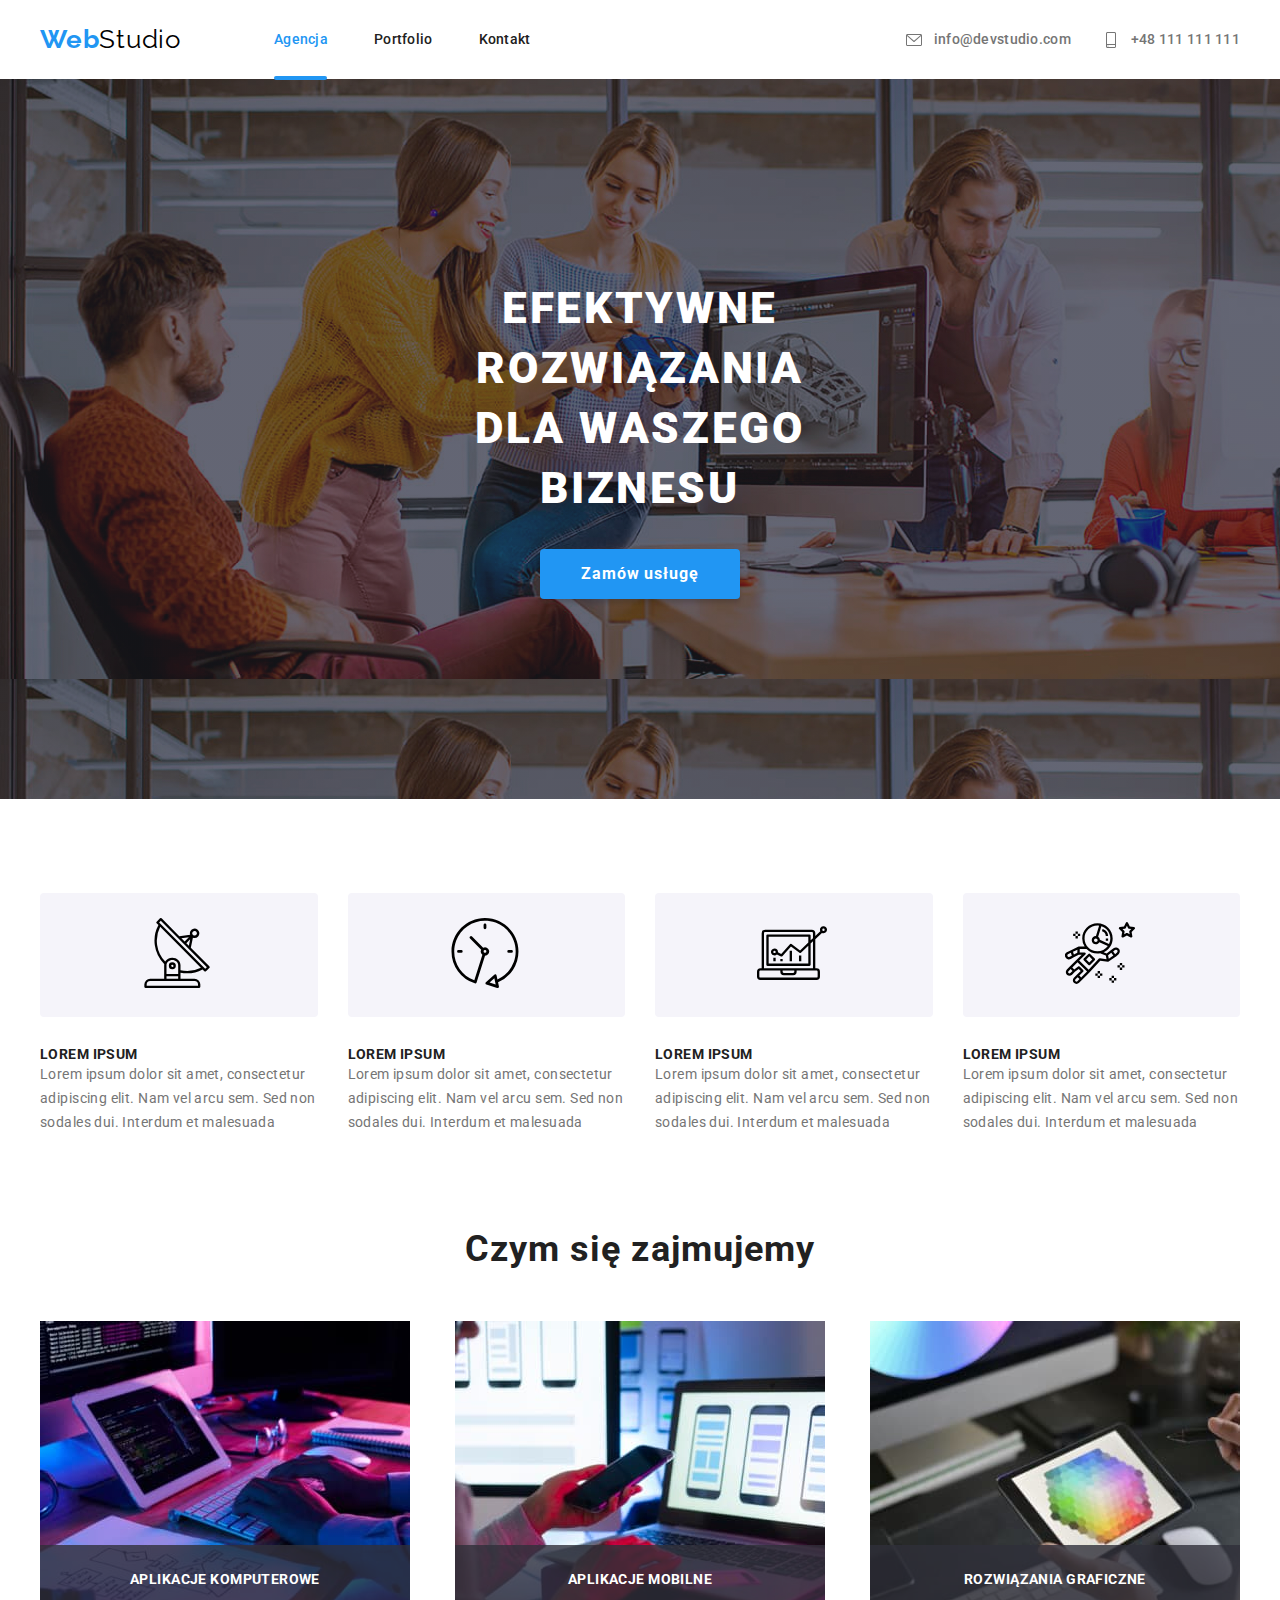
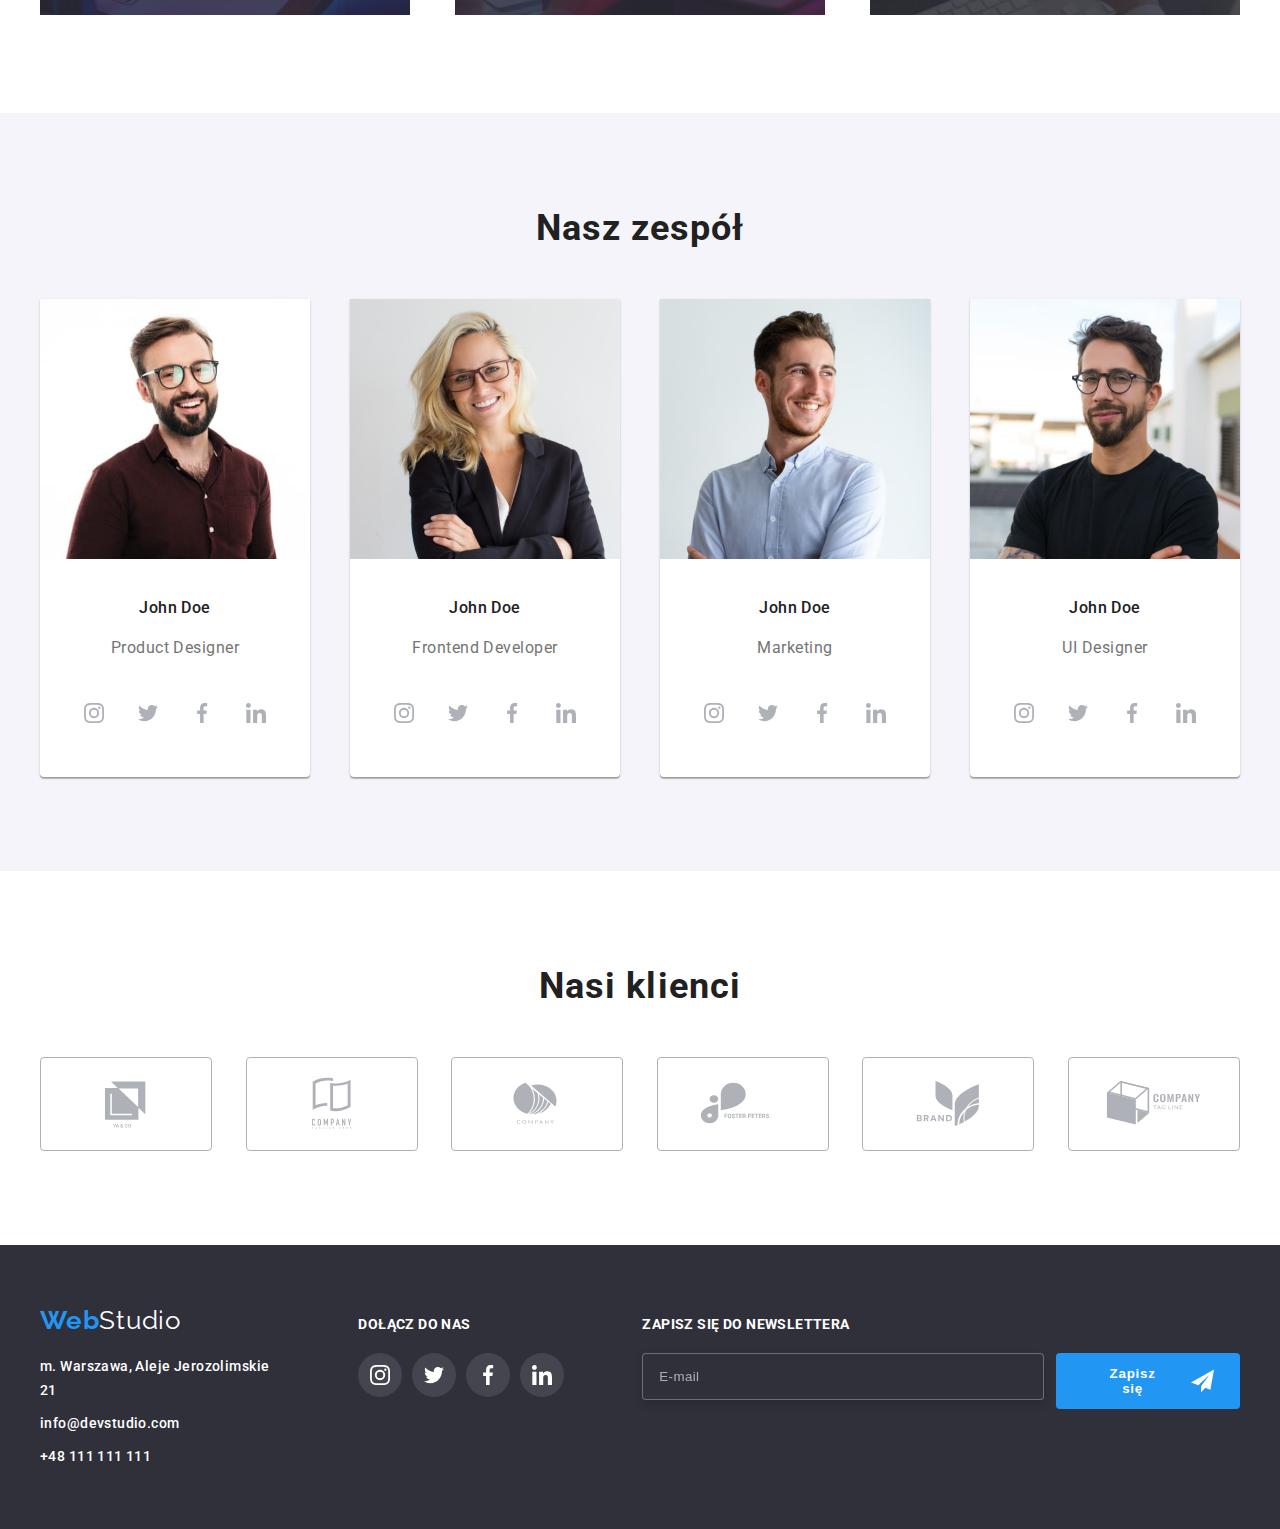
==== index.html @ 6b9e2b9f "first commit" ====
<!DOCTYPE html>
<html lang="pl">
  <head>
    <title>Studio</title>
    <link
      rel="stylesheet"
      href="https://cdnjs.cloudflare.com/ajax/libs/modern-normalize/1.1.0/modern-normalize.min.css"
      integrity="sha512-wpPYUAdjBVSE4KJnH1VR1HeZfpl1ub8YT/NKx4PuQ5NmX2tKuGu6U/JRp5y+Y8XG2tV+wKQpNHVUX03MfMFn9Q=="
      crossorigin="anonymous"
      referrerpolicy="no-referrer"
    />
    <link rel="stylesheet" href="css/styles.css" />
    <link rel="preconnect" href="https://fonts.googleapis.com" />
    <link rel="preconnect" href="https://fonts.gstatic.com" crossorigin />
    <link
      href="https://fonts.googleapis.com/css2?family=Raleway:wght@700&family=Roboto:wght@400;500;700;900&display=swap"
      rel="stylesheet"
    />
  </head>
  <body>
    <header class="container">
      <div class="main-header-wrapper">
        <div class="logo-nav-wrapper">
          <div class="logo logo__wrapper">
            <a href="" target="_blank"
              ><span class="logo__blue-part">Web</span
              ><span class="logo__black-part">Studio</span></a
            >
          </div>

          <nav>
            <ul class="nav">
              <li>
                <a class="nav__format nav__format-agency-active" href=""
                  >Agencja</a
                >
              </li>
              <li>
                <a class="nav__format" href="portfolio.html">Portfolio</a>
              </li>
              <li><a class="nav__format" href="">Kontakt</a></li>
            </ul>
          </nav>
        </div>

        <adress class="adress adress__wrapper">
          <a class="adress__format" href="mailto:info@devstudio.com">
            <svg width="20px" height="16px" class="icon-envelope">
              <use href="images/icons.svg#icon-envelope"></use>
            </svg>
            info@devstudio.com
          </a>

          <a class="adress__format" href="tel:+48111111111">
            <svg width="20px" height="16px" class="icon-smartphone">
              <use href="images/icons.svg#icon-smartphone"></use>
            </svg>
            +48 111 111 111
          </a>
        </adress>
      </div>
    </header>
    <main>
      <section class="main-container">
        <div class="main-header">
          <h1 class="main-header__text">
            efektywne rozwiązania dla waszego biznesu
          </h1>

          <button
            type="button"
            class="button button__order-text"
            data-modal-open
          >
            Zamów usługę
          </button>
        </div>
      </section>

      <section class="container">
        <ul class="lorem-ipsum-container">
          <li>
            <div class="lorem-ipsum__box--item">
              <svg width="70" height="70">
                <use href="./images/icons.svg#icon-antenna-1"></use>
              </svg>
            </div>
            <h2 class="lorem-ipsum lorem-ipsum__header">lorem ipsum</h2>
            <p class="lorem-ipsum lorem-ipsum__text">
              Lorem ipsum dolor sit amet, consectetur adipiscing elit. Nam vel
              arcu sem. Sed non sodales dui. Interdum et malesuada
            </p>
          </li>
          <li>
            <div class="lorem-ipsum__box--item">
              <svg width="70" height="70">
                <use href="./images/icons.svg#icon-clock-1"></use>
              </svg>
            </div>
            <h2 class="lorem-ipsum lorem-ipsum__header">lorem ipsum</h2>
            <p class="lorem-ipsum lorem-ipsum__text">
              Lorem ipsum dolor sit amet, consectetur adipiscing elit. Nam vel
              arcu sem. Sed non sodales dui. Interdum et malesuada
            </p>
          </li>
          <li>
            <div class="lorem-ipsum__box--item">
              <svg width="70" height="70">
                <use href="./images/icons.svg#icon-diagram-1"></use>
              </svg>
            </div>
            <h2 class="lorem-ipsum lorem-ipsum__header">lorem ipsum</h2>
            <p class="lorem-ipsum lorem-ipsum__text">
              Lorem ipsum dolor sit amet, consectetur adipiscing elit. Nam vel
              arcu sem. Sed non sodales dui. Interdum et malesuada
            </p>
          </li>
          <li>
            <div class="lorem-ipsum__box--item">
              <svg width="70" height="70">
                <use href="./images/icons.svg#icon-astronaut-1"></use>
              </svg>
            </div>
            <h2 class="lorem-ipsum lorem-ipsum__header">lorem ipsum</h2>
            <p class="lorem-ipsum lorem-ipsum__text">
              Lorem ipsum dolor sit amet, consectetur adipiscing elit. Nam vel
              arcu sem. Sed non sodales dui. Interdum et malesuada
            </p>
          </li>
        </ul>
      </section>
      <section class="container">
        <h2 class="main-business">Czym się zajmujemy</h2>

        <ul class="main-business-container">
          <li class="main-business-container__img">
            <img
              alt="programer working in the office"
              width="370"
              height="294"
              src="images/img-our-service-1.jpg"
            />
            <div class="main-business-container__text">
              aplikacje komputerowe
            </div>
          </li>
          <li class="main-business-container__img">
            <img
              alt="designers are developing application on smartphones"
              width="370"
              height="294"
              src="images/img-our-service-2.jpg"
            />
            <div class="main-business-container__text">aplikacje mobilne</div>
          </li>
          <li class="main-business-container__img">
            <img
              alt="creative artist web working with colour selections on tablet"
              width="370"
              height="294"
              src="images/img-our-service-3.jpg"
            />
            <div class="main-business-container__text">
              rozwiązania graficzne
            </div>
          </li>
        </ul>
      </section>
      <section class="our-team-container">
        <div class="container">
          <h2 class="our-team">Nasz zespół</h2>

          <ul class="our-team__wrapper">
            <li class="our-team__box">
              <img
                alt="our staff John number 1"
                width="270"
                height="260"
                src="images/img-our-team-1.jpg"
              />
              <div>
                <h3 class="our-team__individual">John Doe</h3>
                <p class="our-team__job-title">Product Designer</p>
                <div class="ourteam-icons-list">
                  <a href="" class="ourteam-icons-item">
                    <svg width="20" height="20">
                      <use href="./images/icons.svg#icon-instagram-2"></use>
                    </svg>
                  </a>
                  <a href="" class="ourteam-icons-item">
                    <svg width="20" height="20">
                      <use href="./images/icons.svg#icon-twitter-1"></use>
                    </svg>
                  </a>
                  <a href="" class="ourteam-icons-item">
                    <svg width="20" height="20">
                      <use href="./images/icons.svg#icon-facebook-1"></use>
                    </svg>
                  </a>
                  <a href="" class="ourteam-icons-item">
                    <svg width="20" height="20">
                      <use href="./images/icons.svg#icon-linkedin-1"></use>
                    </svg>
                  </a>
                </div>
              </div>
            </li>
            <li class="our-team__box">
              <img
                alt="our staff John number 2"
                width="270"
                height="260"
                src="images/img-our-team-2.jpg"
              />
              <div>
                <h3 class="our-team__individual">John Doe</h3>
                <p class="our-team__job-title">Frontend Developer</p>
                <div class="ourteam-icons-list">
                  <a href="" class="ourteam-icons-item">
                    <svg width="20" height="20">
                      <use href="./images/icons.svg#icon-instagram-2"></use>
                    </svg>
                  </a>
                  <a href="" class="ourteam-icons-item">
                    <svg width="20" height="20">
                      <use href="./images/icons.svg#icon-twitter-1"></use>
                    </svg>
                  </a>
                  <a href="" class="ourteam-icons-item">
                    <svg width="20" height="20">
                      <use href="./images/icons.svg#icon-facebook-1"></use>
                    </svg>
                  </a>
                  <a href="" class="ourteam-icons-item">
                    <svg width="20" height="20">
                      <use href="./images/icons.svg#icon-linkedin-1"></use>
                    </svg>
                  </a>
                </div>
              </div>
            </li>
            <li class="our-team__box">
              <img
                alt="our staff John number 3"
                width="270"
                height="260"
                src="images/img-our-team-3.jpg"
              />
              <div>
                <h3 class="our-team__individual">John Doe</h3>
                <p class="our-team__job-title">Marketing</p>
                <div class="ourteam-icons-list">
                  <a href="" class="ourteam-icons-item">
                    <svg width="20" height="20">
                      <use href="./images/icons.svg#icon-instagram-2"></use>
                    </svg>
                  </a>
                  <a href="" class="ourteam-icons-item">
                    <svg width="20" height="20">
                      <use href="./images/icons.svg#icon-twitter-1"></use>
                    </svg>
                  </a>
                  <a href="" class="ourteam-icons-item">
                    <svg width="20" height="20">
                      <use href="./images/icons.svg#icon-facebook-1"></use>
                    </svg>
                  </a>
                  <a href="" class="ourteam-icons-item">
                    <svg width="20" height="20">
                      <use href="./images/icons.svg#icon-linkedin-1"></use>
                    </svg>
                  </a>
                </div>
              </div>
            </li>
            <li class="our-team__box">
              <img
                alt="our staff John number 4"
                width="270"
                height="260"
                src="images/img-our-team-4.jpg"
              />
              <div>
                <h3 class="our-team__individual">John Doe</h3>
                <p class="our-team__job-title">UI Designer</p>
                <div class="ourteam-icons-list">
                  <a href="" class="ourteam-icons-item">
                    <svg width="20" height="20">
                      <use href="./images/icons.svg#icon-instagram-2"></use>
                    </svg>
                  </a>
                  <a href="" class="ourteam-icons-item">
                    <svg width="20" height="20">
                      <use href="./images/icons.svg#icon-twitter-1"></use>
                    </svg>
                  </a>
                  <a href="" class="ourteam-icons-item">
                    <svg width="20" height="20">
                      <use href="./images/icons.svg#icon-facebook-1"></use>
                    </svg>
                  </a>
                  <a href="" class="ourteam-icons-item">
                    <svg width="20" height="20">
                      <use href="./images/icons.svg#icon-linkedin-1"></use>
                    </svg>
                  </a>
                </div>
              </div>
            </li>
          </ul>
        </div>
      </section>
      <section class="our-clients-container">
        <div class="container">
          <h2 class="our-clients">Nasi klienci</h2>
          <ul class="our-clients-list">
            <li>
              <a class="our-clients-list-item" href="">
                <svg width="106" height="60">
                  <use href="./images/clients-icons.svg#icon-Logo-6"></use>
                </svg>
              </a>
            </li>

            <li>
              <a class="our-clients-list-item" href="">
                <svg width="106" height="60">
                  <use href="./images/clients-icons.svg#icon-Logo-7"></use>
                </svg>
              </a>
            </li>

            <li>
              <a class="our-clients-list-item" href="">
                <svg width="106" height="60">
                  <use href="./images/clients-icons.svg#icon-Logo-8"></use>
                </svg>
              </a>
            </li>

            <li>
              <a class="our-clients-list-item" href="">
                <svg width="106" height="60">
                  <use href="./images/clients-icons.svg#icon-Logo-9"></use>
                </svg>
              </a>
            </li>

            <li>
              <a class="our-clients-list-item" href="">
                <svg width="106" height="60">
                  <use href="./images/clients-icons.svg#icon-Logo-10"></use>
                </svg>
              </a>
            </li>

            <li>
              <a class="our-clients-list-item" href="">
                <svg width="106" height="60">
                  <use href="./images/clients-icons.svg#icon-Logo-11"></use>
                </svg>
              </a>
            </li>
          </ul>
        </div>
      </section>
    </main>
    <footer class="footer_wrapper">
      <div class="container footer_wrapper-icons">
        <div>
          <div class="logo logo__container">
            <a href="" target="_blank"
              ><span class="logo__blue-part">Web</span
              ><span class="logo__white-part">Studio</span></a
            >
          </div>
          <adress class="adress">
            <div class="adress__format-footer">
              <p>m. Warszawa, Aleje Jerozolimskie 21</p>
            </div>

            <div class="email-wrapper">
              <a class="adress__format-footer" href="mailto:info@devstudio.com"
                >info@devstudio.com</a
              >
            </div>
            <div>
              <a class="adress__format-footer" href="tel:+48111111111"
                >+48 111 111 111</a
              >
            </div>
          </adress>
        </div>
        <div>
          <p class="footer_icons-header">dołącz do nas</p>
          <div class="footer_icons-list">
            <a href="" class="footer-icons-item">
              <svg width="20" height="20">
                <use href="./images/icons.svg#icon-instagram-2"></use>
              </svg>
            </a>
            <a href="" class="footer-icons-item">
              <svg width="20" height="20">
                <use href="./images/icons.svg#icon-twitter-1"></use>
              </svg>
            </a>
            <a href="" class="footer-icons-item">
              <svg width="20" height="20">
                <use href="./images/icons.svg#icon-facebook-1"></use>
              </svg>
            </a>
            <a href="" class="footer-icons-item">
              <svg width="20" height="20">
                <use href="./images/icons.svg#icon-linkedin-1"></use>
              </svg>
            </a>
          </div>
        </div>
        <div>
          <p class="newsletter-header">zapisz się do newslettera</p>
          <div class="newsletter-form">
            <form name="signup_form" autocomplete="on">
              <fieldset>
                <label>
                  <input
                    type="email"
                    name="email"
                    placeholder="E-mail"
                    required
                  />
                </label>
                <div>
                  <button type="submit" class="button-newsletter-wrapper">
                    <div class="button-newsletter">
                      <p class="button-newsletter-text">Zapisz się</p>
                      <svg width="24" height="24">
                        <use href="./images/icon-send.svg#icon-icon-send"></use>
                      </svg>
                    </div>
                  </button>
                </div>
              </fieldset>
            </form>
          </div>
        </div>
      </div>
    </footer>

    <div class="backdrop is-hidden" data-modal>
      <div class="modal">
        <button type="button" class="close-btn" data-modal-close>
          <svg width="30" height="30">
            <use href="./images/close-icon.svg#icon-close"></use>
          </svg>
        </button>

        <div class="modal-wrapper">
          <p class="modal-form-header">
            Zostaw swoje dane w formularzu poniżej
          </p>
          <form>
            <label for="user-name">
              <p>Imię</p>
            </label>
            <div class="modal-form-box">
              <input
                type="text"
                name="name"
                id="user-name"
                minlength="2"
                required
              />
              <svg width="18" height="18" class="modal-form-icons">
                <use
                  href="./images/form-icons.svg#icon-person-black-18dp-1"
                ></use>
              </svg>
            </div>

            <label for="phone"> <p>Telefon</p> </label>
            <div class="modal-form-box">
              <input
                type="tel"
                name="phone"
                minlength="7"
                required
                id="phone"
              />
              <svg width="18" height="18" class="modal-form-icons">
                <use
                  href="./images/form-icons.svg#icon-phone-black-18dp-1"
                ></use>
              </svg>
            </div>

            <label for="email"> <p>E-mail</p> </label>
            <div class="modal-form-box">
              <input
                type="email"
                name="email"
                minlength="3"
                required
                id="email"
              />
              <svg width="18" height="18" class="modal-form-icons">
                <use
                  href="./images/form-icons.svg#icon-email-black-18dp-1"
                ></use>
              </svg>
            </div>

            <label class="modal-form-box">
              <p>Komentarz</p>
              <textarea
                name="komentarz"
                rows="7"
                placeholder="Wprowadź tekst"
                required
              ></textarea>
            </label>

            <label class="modal-form-terms-wrapper">
              <input
                type="checkbox"
                name="conditions"
                value="conditions"
                id="conditions"
                required
              />
              <svg width="11" height="8">
                <use href="./images/icon-check.svg#icon-Vector"></use>
              </svg>
              <p class="modal-form-terms">
                Oświadczam iż akceptuję
                <a href="" class="modal-form-terms-links">Regulamin</a> i
                <a href="" class="modal-form-terms-links"
                  >Politykę Prywatności.</a
                >
              </p>
            </label>

            <div>
              <button type="submit" class="modal-form-button">Wyślij</button>
            </div>
          </form>
        </div>
      </div>
    </div>
    <script src="./js/modal.js"></script>
  </body>
</html>
---- css/styles.css ----
* {
  text-decoration: none;
  list-style: none;
  margin: 0;
  padding: 0;
}

body {
  font-family: "Roboto", sans-serif;
  color: var(--standard-black);
  text-decoration: none;
}

:root {
  --standard-blue: #2196f3;
  --standard-white: #ffffff;
  --standard-black: #212121;
  --dark-black: #000000;
  --light-grey: #757575;
  --background-button-color: #f5f4fa;
  --background-black-color: #2f303a;
}

.container {
  width: 1200px;
  margin: 0 auto;
}

/* LOGO START */

.logo {
  font-family: "Raleway";
  font-size: 26px;
  line-height: 1.17;
  letter-spacing: 0.03em;
}

.logo__blue-part {
  font-weight: 700;
  color: var(--standard-blue);
}

.logo__black-part {
  color: var(--dark-black);
}

.logo__white-part {
  color: var(--standard-white);
}

.logo-nav-wrapper {
  display: flex;
  flex-direction: row;
  justify-content: flex-start;
  align-items: center;
}

.logo__wrapper {
  padding: 24px 0 25px;
  margin-right: 93px;
}

/* LOGO END */

/* NAV START */

.nav {
  font-size: 14px;
  font-weight: 500;
  line-height: 1.14;
  letter-spacing: 0.02em;
  display: flex;
  gap: 46px;
  align-items: center;
}

.nav__format {
  color: var(--standard-black);
  cursor: pointer;
  transition-property: color;
  transition-duration: 250ms;
  transition-timing-function: cubic-bezier(0.4, 0, 0.2, 1);
}

.nav__format-agency-active,
.nav__format-portfolio-active {
  color: var(--standard-blue);
  position: relative;
}

.nav__format-agency-active::after {
  display: block;
  content: "";
  width: 53px;
  height: 4px;
  background: var(--standard-blue);
  border-radius: 2px;
  position: absolute;
  top: 45px;
}

.nav__format-portfolio-active::after {
  display: block;
  content: "";
  width: 58px;
  height: 4px;
  background: var(--standard-blue);
  border-radius: 2px;
  position: absolute;
  top: 45px;
}

.adress {
  font-size: 14px;
  font-weight: 500;
  line-height: 1.14;
  letter-spacing: 0.02em;
}

.adress__wrapper {
  display: flex;
  align-items: center;
  gap: 10px;
}

.adress__format {
  color: var(--light-grey);
  display: flex;
  transition-property: color, fill;
  transition-duration: 250ms;
  transition-timing-function: cubic-bezier(0.4, 0, 0.2, 1);
}

.nav__format:hover,
.nav__format:focus,
.adress__format-footer:hover,
.adress__format-footer:focus {
  color: var(--standard-blue);
}

.adress__format:hover,
.adress__format:focus {
  fill: var(--standard-blue);
  cursor: pointer;
  color: var(--standard-blue);
}

.main-header-wrapper {
  display: flex;
  flex-direction: row;
  justify-content: space-between;
}

.site-nav {
  margin-bottom: 94px;
}

.site-nav::after {
  border-bottom: 1px solid #ececec;
  content: "";
  display: block;
}

.icon-smartphone {
  fill: currentColor;
  margin-right: 10px;
  margin-left: 20px;
}

.icon-envelope {
  fill: currentColor;
  margin-right: 10px;
}

/* NAV END */

/* MAIN HEADER START*/

.main-header {
  background-image: linear-gradient(
      rgba(47, 48, 58, 0.4),
      rgba(47, 48, 58, 0.4)
    ),
    url(../images/img-background.jpg);
  text-align: center;
  max-width: 1600px;
  margin: 0 auto;
}

.main-header__text {
  color: var(--standard-white);
  text-transform: uppercase;
  font-size: 44px;
  font-weight: 900;
  line-height: 1.36;
  letter-spacing: 0.06em;
  padding-top: 200px;
  padding-left: 452px;
  padding-right: 452px;
  padding-bottom: 30px;
}

.button {
  height: 50px;
  width: 200px;
  border-radius: 4px;
  background: var(--standard-blue);
  box-shadow: 0px 4px 4px rgba(0, 0, 0, 0.15);
  border: none;
  cursor: pointer;
  margin-bottom: 200px;
}

.button__order-text {
  font-family: "Roboto", sans-serif;
  font-size: 16px;
  font-weight: 700;
  line-height: 1.875;
  letter-spacing: 0.06em;
  text-align: center;
  color: var(--standard-white);
  box-shadow: 0px 4px 4px rgba(0, 0, 0, 0.15);
  border: none;
  cursor: pointer;
}

.main-container {
  padding-bottom: 94px;
}

/* MAIN HEADER END*/

/* LOREM IPSUM START*/

.lorem-ipsum {
  font-size: 14px;
  letter-spacing: 0.03em;
}

.lorem-ipsum__header {
  font-weight: 700;
  line-height: 1.14;
  text-transform: uppercase;
}

.lorem-ipsum__text {
  font-weight: 400;
  line-height: 1.71;
  color: var(--light-grey);
}

.lorem-ipsum-container {
  display: flex;
  justify-content: space-between;
  gap: 30px;
  padding-bottom: 94px;
}

.lorem-ipsum__box--item {
  background: var(--background-button-color);
  border-radius: 4px;
  padding: 25px 102.34px;
  margin-bottom: 30px;
}

/* LOREM IPSUM END*/

/* MAIN BUSINESS START*/

.main-business {
  font-size: 36px;
  font-weight: 700;
  line-height: 1.17;
  letter-spacing: 0.03em;
  text-align: center;
  padding-bottom: 50px;
}

.main-business-container {
  display: flex;
  justify-content: space-between;
  gap: 30px;
  padding-bottom: 94px;
}

.main-business-container__img {
  position: relative;
}

.main-business-container__text {
  background: rgba(47, 48, 58, 0.8);
  font-family: "Roboto";
  font-style: normal;
  font-weight: 700;
  font-size: 14px;
  line-height: 1.14;
  letter-spacing: 0.03em;
  text-transform: uppercase;
  color: var(--standard-white);
  padding: 27px 0;
  width: 100%;
  text-align: center;
  position: absolute;
  z-index: 2;
  top: 224px;
}

/* MAIN BUSINESS END*/

/* OUR TEAM START*/

.our-team {
  font-size: 36px;
  font-weight: 700;
  line-height: 1.17;
  letter-spacing: 0.03em;
  text-align: center;
  padding-bottom: 50px;
}

.our-team-container {
  background-color: var(--background-button-color);
  padding-top: 94px;
  padding-bottom: 94px;
}

.our-team__individual {
  font-size: 16px;
  font-weight: 500;
  line-height: 1.875;
  letter-spacing: 0.03em;
  text-align: center;
  padding: 30px 0px 10px;
}

.our-team__job-title {
  font-size: 16px;
  line-height: 1.875;
  letter-spacing: 0.03em;
  text-align: center;
  color: var(--light-grey);
}

.our-team__wrapper {
  display: flex;
  justify-content: space-between;
  gap: 30px;
}

.our-team__box {
  background: var(--standard-white);
  box-shadow: 0px 1px 3px rgba(0, 0, 0, 0.12), 0px 1px 1px rgba(0, 0, 0, 0.14),
    0px 2px 1px rgba(0, 0, 0, 0.2);
  border-radius: 0px 0px 4px 4px;
}

.ourteam-icons-list {
  display: flex;
  padding-left: 32px;
  padding-top: 28px;
  gap: 10px;
  padding-bottom: 42px;
}

.ourteam-icons-item {
  height: 44px;
  width: 44px;
  background: rgba(255, 255, 255, 0.1);
  border-radius: 50%;
  fill: #afb1b8;
  display: flex;
  justify-content: center;
  align-items: center;
  transition-property: background-color, fill;
  transition-duration: 250ms;
  transition-timing-function: cubic-bezier(0.4, 0, 0.2, 1);
}

.ourteam-icons-item:hover,
.ourteam-icons-item:focus {
  background-color: var(--standard-blue);
  fill: var(--standard-white);
}

/* OUR TEAM END */

/* OUR CLIENTS START */

.our-clients {
  font-size: 36px;
  font-weight: 700;
  line-height: 1.17;
  letter-spacing: 0.03em;
  text-align: center;
  padding-bottom: 50px;
}

.our-clients-container {
  padding-top: 94px;
  padding-bottom: 94px;
}

.our-clients-list {
  display: flex;
  justify-content: space-between;
}

.our-clients-list-item {
  fill: #afb1b8;
  border: 1px solid #afb1b8;
  border-radius: 4px;
  width: 170px;
  height: 92px;
  display: flex;
  justify-content: center;
  align-items: center;
  transition-property: border-color, fill;
  transition-duration: 250ms;
  transition-timing-function: cubic-bezier(0.4, 0, 0.2, 1);
}

.our-clients-list-item:hover,
.our-clients-list-item:focus {
  cursor: pointer;
  fill: var(--standard-blue);
  border-color: var(--standard-blue);
}

/* OUR CLIENTS END */

/* FOOTER START */

.footer_wrapper {
  background-color: var(--background-black-color);
  padding: 60px 0px 60px;
}

.adress__format-footer {
  color: var(--standard-white);
  line-height: 1.71;
  letter-spacing: 0.03em;
  margin-bottom: 9px;
  transition-property: color;
  transition-duration: 250ms;
  transition-timing-function: cubic-bezier(0.4, 0, 0.2, 1);
}

.logo__container {
  margin-bottom: 20px;
}

.email-wrapper {
  margin-bottom: 9px;
}

.footer_wrapper-icons {
  display: flex;
}

.footer_icons-header {
  font-family: Roboto;
  font-size: 14px;
  font-weight: 700;
  line-height: 1.14;
  letter-spacing: 0.03em;
  text-align: left;
  color: var(--standard-white);
  text-transform: uppercase;
  margin-left: 70px;
  padding-top: 12px;
  margin-bottom: 20px;
}

.footer_icons-list {
  display: flex;
  margin-left: 70px;
  gap: 10px;
}

.footer-icons-item {
  height: 44px;
  width: 44px;
  background: rgba(255, 255, 255, 0.1);
  border-radius: 50%;
  fill: var(--standard-white);
  display: flex;
  justify-content: center;
  align-items: center;
  transition-property: background-color;
  transition-duration: 250ms;
  transition-timing-function: cubic-bezier(0.4, 0, 0.2, 1);
}

.footer-icons-item:hover,
.footer-icons-item:focus {
  background-color: var(--standard-blue);
}

.newsletter-header {
  font-family: Roboto;
  font-size: 14px;
  font-weight: 700;
  line-height: 1.14;
  letter-spacing: 0.03em;
  text-align: left;
  color: var(--standard-white);
  text-transform: uppercase;
  margin-left: 78px;
  padding-top: 12px;
  margin-bottom: 20px;
}

.newsletter-form {
  margin-left: 78px;
}

.newsletter-form input {
  width: 384px;
  border: 1px solid rgba(255, 255, 255, 0.3);
  filter: drop-shadow(0px 4px 4px rgba(0, 0, 0, 0.15));
  border-radius: 4px;
  background: #2f303a;
  padding-top: 15px;
  padding-left: 16px;
  padding-bottom: 15px;
  margin-right: 12px;
}

input::placeholder {
  line-height: 1.25;
  letter-spacing: 0.03em;
  color: rgba(255, 255, 255, 0.6);
}

fieldset {
  border: none;
  display: flex;
}

.button-newsletter-wrapper {
  background: var(--standard-blue);
  border: none;
  cursor: pointer;
  padding: 13px 26px 13px 42px;
  border-radius: 4px;
}

.button-newsletter-text {
  color: var(--standard-white);
  font-weight: 700;
  letter-spacing: 0.06em;
}

.button-newsletter {
  display: flex;
  align-items: center;
  gap: 24px;
}

/* FOOTER END */

/* PORTFOLIO START */

.portfolio-title {
  font-size: 18px;
  font-weight: 700;
  line-height: 2;
  letter-spacing: 0.06em;
  color: var(--standard-black);
}

.portfolio__text {
  color: var(--light-grey);
  font-size: 16px;
  line-height: 1.875;
  letter-spacing: 0.03em;
  margin-top: 4px;
}

.portfolio-list {
  display: flex;
  justify-content: space-between;
  flex-wrap: wrap;
  gap: 30px;
  padding-bottom: 94px;
  max-width: 1200px;
}

.portfolio-box {
  border: 1px solid #eeeeee;
  transition-property: box-shadow;
  transition-duration: 250ms;
  transition-timing-function: cubic-bezier(0.4, 0, 0.2, 1);
}

.image-wrapper {
  position: relative;
  overflow: hidden;
}

.portfolio-overlay {
  position: absolute;
  width: 370px;
  height: 300px;
  top: 0px;
  background: rgba(33, 150, 243, 0.9);
  transform: translateY(100%);
  transition: transform 250ms ease;
}

.portfolio-overlay__text {
  font-family: "Roboto";
  font-style: normal;
  font-weight: 400;
  font-size: 18px;
  line-height: 1.56;
  letter-spacing: 0.03em;
  color: var(--standard-white);
  padding: 49px 45px 49px 24px;
}

.image-wrapper:hover .portfolio-overlay {
  transform: translateY(0);
  cursor: pointer;
}

.portfolio-box-item {
  padding-top: 20px;
  padding-left: 24px;
  padding-bottom: 20px;
}

.portfolio-box:hover,
.portfolio-box:focus {
  box-shadow: 0px 1px 1px rgba(0, 0, 0, 0.12), 0px 4px 4px rgba(0, 0, 0, 0.06),
    1px 4px 6px rgba(0, 0, 0, 0.16);
}

/* PORTFOLIO END */

/* BUTTON PORTFOLIO START */

.button-list {
  display: flex;
  justify-content: center;
  gap: 8px;
  padding-bottom: 94px;
}

.button-portfolio {
  height: 38px;
  width: 121px;
  left: 510px;
  top: 174px;
  border-radius: 4px;
  box-shadow: 0px 3px 1px rgba(0, 0, 0, 0.1), 0px 1px 2px rgba(0, 0, 0, 0.08),
    0px 2px 2px rgba(0, 0, 0, 0.12);
  border: none;
  cursor: pointer;
  background: var(--background-button-color);
}

.button-portfolio__text {
  font-family: "Roboto", sans-serif;
  font-size: 16px;
  font-weight: 500;
  line-height: 1.625;
  letter-spacing: 0.03em;
  text-align: center;
  color: var(--standard-black);
  transition-property: color, background-color;
  transition-duration: 250ms;
  transition-timing-function: cubic-bezier(0.4, 0, 0.2, 1);
}

.button-portfolio__text:hover,
.button-portfolio__text:focus {
  color: var(--standard-white);
  background-color: var(--standard-blue);
}

/* BUTTON PORTFOLIO END */

/* MODAL START */

.is-hidden {
  pointer-events: none;
  visibility: hidden;
  opacity: 0;
  transition: visibility 550ms cubic-bezier(0.4, 0, 0.2, 1),
    opacity 550ms cubic-bezier(0.4, 0, 0.2, 1);
}

.modal {
  position: relative;
  box-shadow: 0px 1px 3px rgba(0, 0, 0, 0.12), 0px 1px 1px rgba(0, 0, 0, 0.14),
    0px 2px 1px rgba(0, 0, 0, 0.2);
  border-radius: 4px;
  transform: translateY(0);
  width: 528px;
  min-height: 581px;
  background-color: var(--standard-white);
  transition: transform 500ms cubic-bezier(0.4, 0, 0.2, 1);
}

.backdrop {
  position: fixed;
  display: flex;
  align-items: center;
  justify-content: center;
  left: 0;
  top: 0;
  width: 100%;
  height: 100%;
  background-color: rgba(0, 0, 0, 0.2);
}

.close-btn {
  position: absolute;
  top: 8px;
  right: 8px;
  width: 30px;
  height: 30px;
  background-color: var(--standard-white);
  border: 1px solid rgba(0, 0, 0, 0.1);
  border-radius: 50px;
  cursor: pointer;
}

.is-hidden .modal {
  transform: translateY(-150%);
}

.modal-wrapper {
  padding: 40px 40px 20px 40px;
}

.modal-form-header {
  font-size: 20px;
  font-weight: 700;
  line-height: 1.15;
  letter-spacing: 0.03em;
  text-align: center;
  margin-bottom: 12px;
}

label {
  display: flex;
  flex-direction: column;
}

label > p {
  color: var(--light-grey);
  font-size: 12px;
  line-height: 1.17;
  letter-spacing: 0.01em;
  text-align: left;
  margin-bottom: 4px;
}

textarea {
  resize: none;
  padding: 12px 16px;
  font-size: 12px;
  line-height: 1.17;
  letter-spacing: 0.01em;
  text-align: left;
  outline: none;
  transition-property: border;
  transition-duration: 250ms;
  transition-timing-function: cubic-bezier(0.4, 0, 0.2, 1);
}

.modal-form-box {
  margin-bottom: 10px;
  position: relative;
}

.modal-form-box input {
  border: 1px solid rgba(33, 33, 33, 0.2);
  border-radius: 4px;
  width: 100%;
  height: 40px;
  padding-top: 12px;
  padding-bottom: 12px;
  padding-left: 42px;
  outline: none;
  transition-property: border;
  transition-duration: 250ms;
  transition-timing-function: cubic-bezier(0.4, 0, 0.2, 1);
}

.modal-form-box textarea {
  border: 1px solid rgba(33, 33, 33, 0.2);
  border-radius: 4px;
}

.modal-form-terms {
  font-size: 14px;
  line-height: 1.71;
  letter-spacing: 0.03em;
  text-align: left;
  color: var(--light-grey);
}

.modal-form-terms-links {
  text-decoration: underline;
  color: var(--standard-blue);
}

.modal-form-button {
  width: 200px;
  height: 50px;
  background: var(--standard-blue);
  box-shadow: 0px 4px 4px rgba(0, 0, 0, 0.15);
  border-radius: 4px;
  border: none;
  color: var(--standard-white);
  display: flex;
  justify-content: center;
  align-items: center;
  cursor: pointer;
  margin-left: 25%;
  margin-top: 30px;
  margin-bottom: 20px;
  font-weight: 700;
  line-height: 1.875;
  letter-spacing: 0.06em;
  text-align: center;
}

.modal-form-box input:hover,
.modal-form-box input:focus,
textarea:hover,
textarea:focus {
  border: 1px solid var(--standard-blue);
}

.modal-form-icons {
  position: absolute;
  left: 12px;
  top: 11px;
}

.modal-form-box input + svg {
  transition-property: fill;
  transition-duration: 250ms;
  transition-timing-function: cubic-bezier(0.4, 0, 0.2, 1);
}

.modal-form-box input:hover + svg {
  fill: var(--standard-blue);
}

.modal-form-terms-wrapper {
  position: relative;
  display: flex;
  flex-direction: row;
  align-items: center;
  justify-content: center;
}

.modal-form-terms-wrapper input[type="checkbox"] {
  background: #fff;
  appearance: none;
  border: 1px solid #212121;
  width: 16px;
  height: 15px;
  border-radius: 2px;
  margin-right: 8px;
  margin-bottom: 5px;
}

.modal-form-terms-wrapper input[type="checkbox"]::before {
  content: "";
  width: 16px;
  height: 15px;
  background-color: var(--standard-blue);
  border-radius: 2px;
  display: block;
  position: absolute;
  left: 15px;
  top: 4px;
  opacity: 0;
}

.modal-form-terms-wrapper svg {
  position: absolute;
  top: 40%;
  left: 17px;
  transform: translateY(-50%);
  opacity: 0;
}

.modal-form-terms-wrapper input[type="checkbox"]:checked + svg {
  opacity: 1;
  fill: var(--standard-white);
}

.modal-form-terms-wrapper input[type="checkbox"]:checked::before {
  opacity: 1;
}

/* MODAL END */
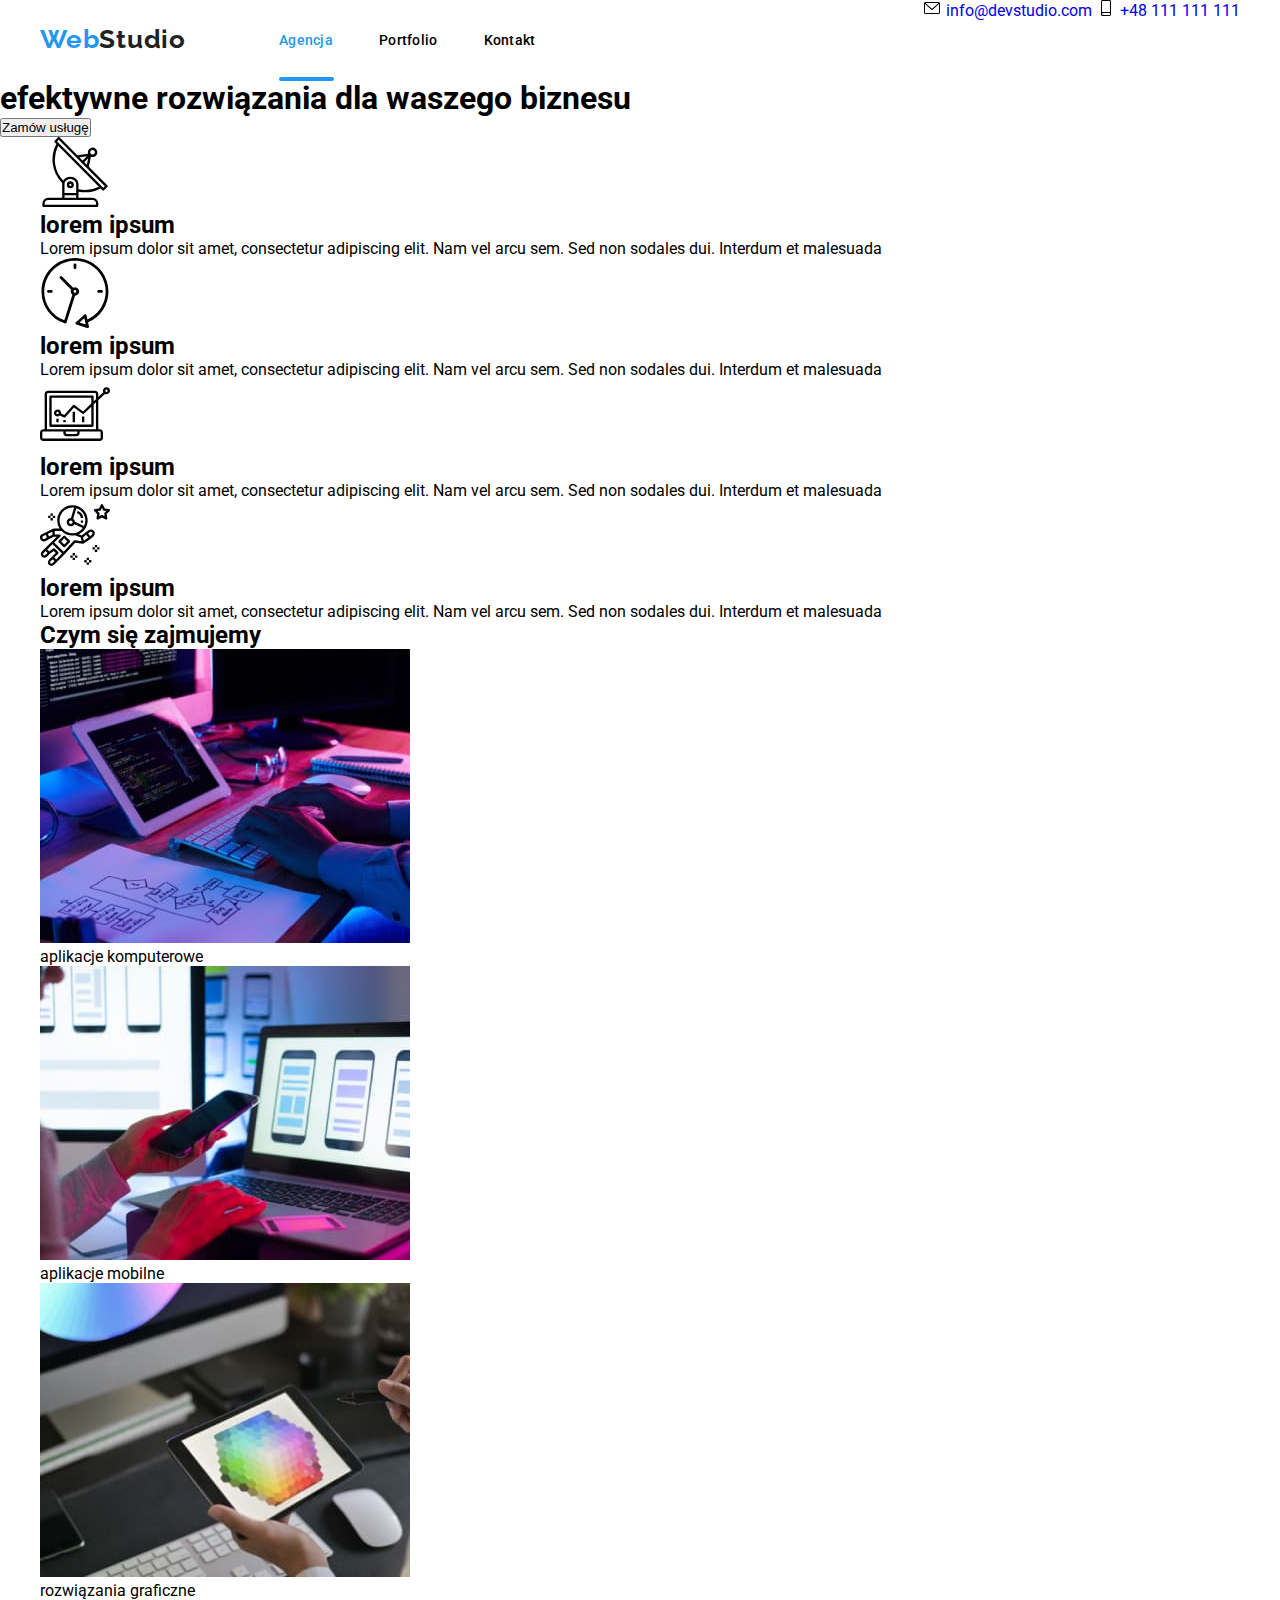
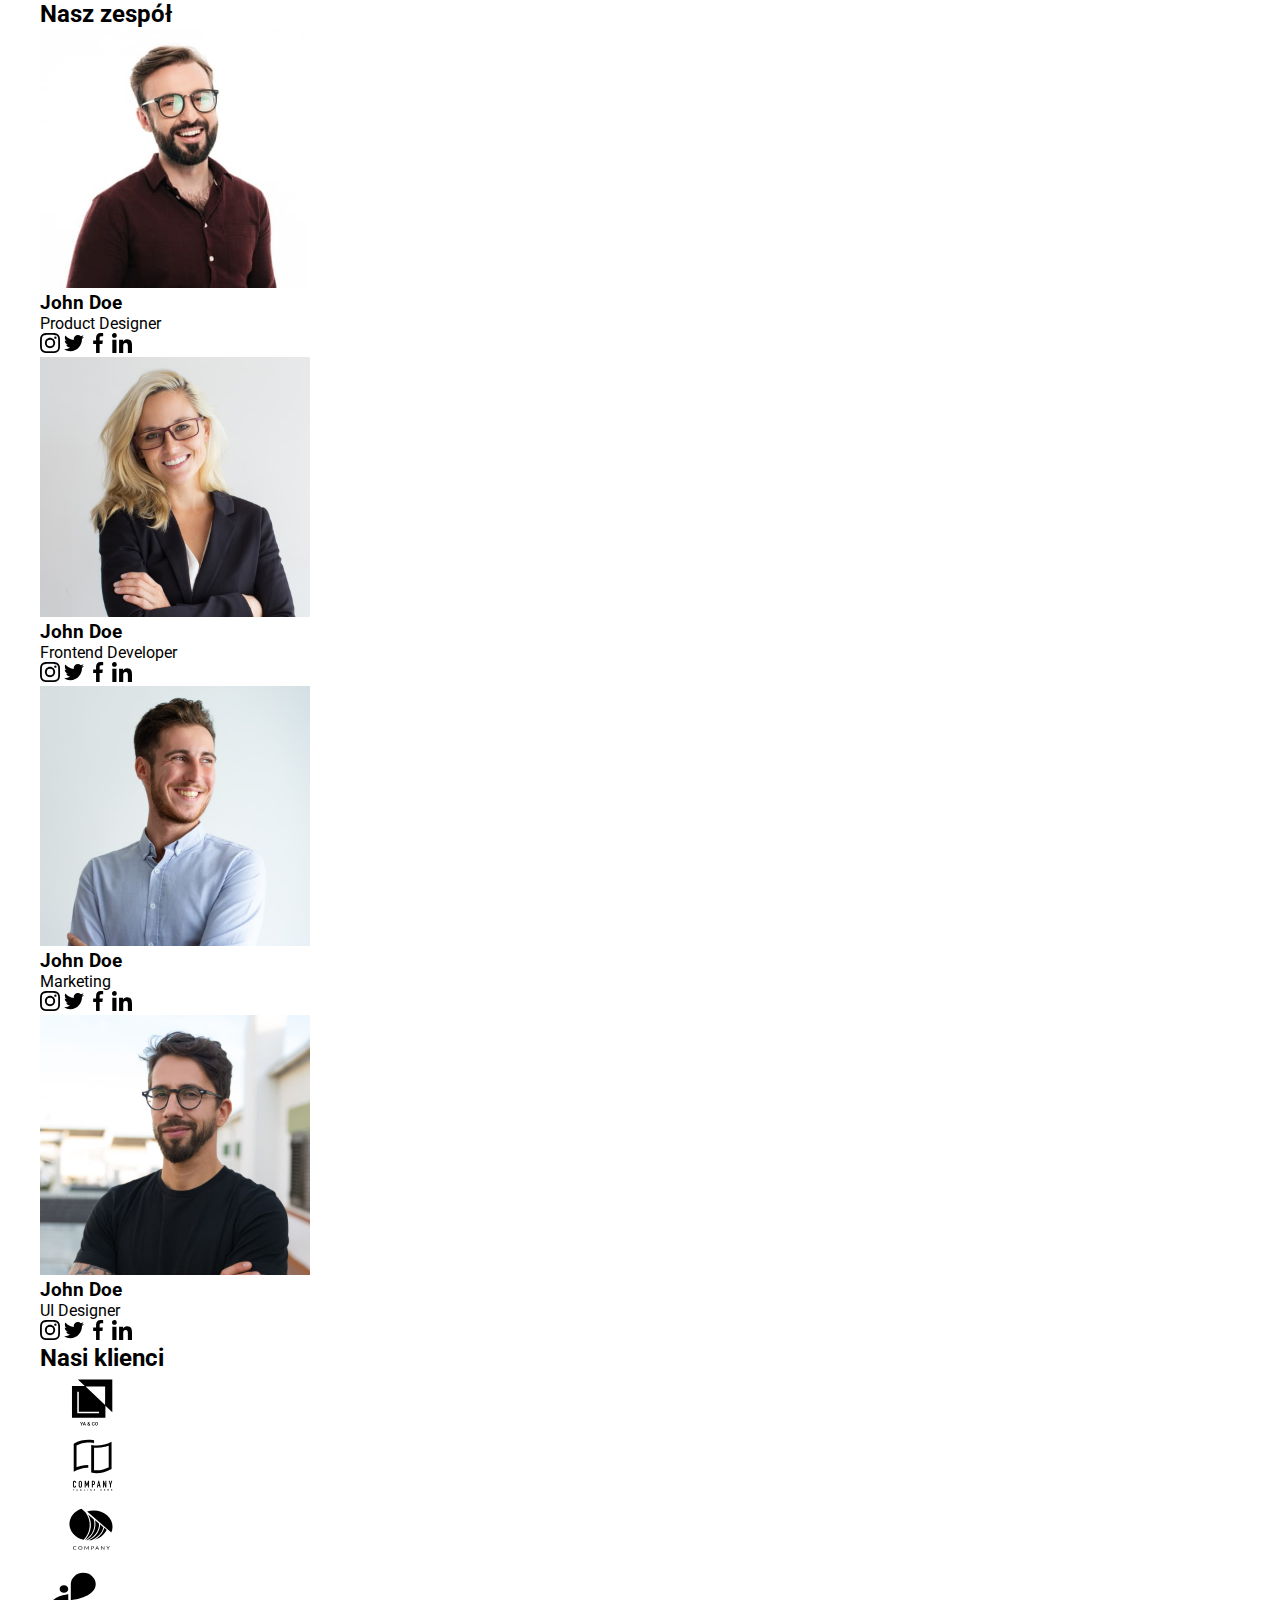
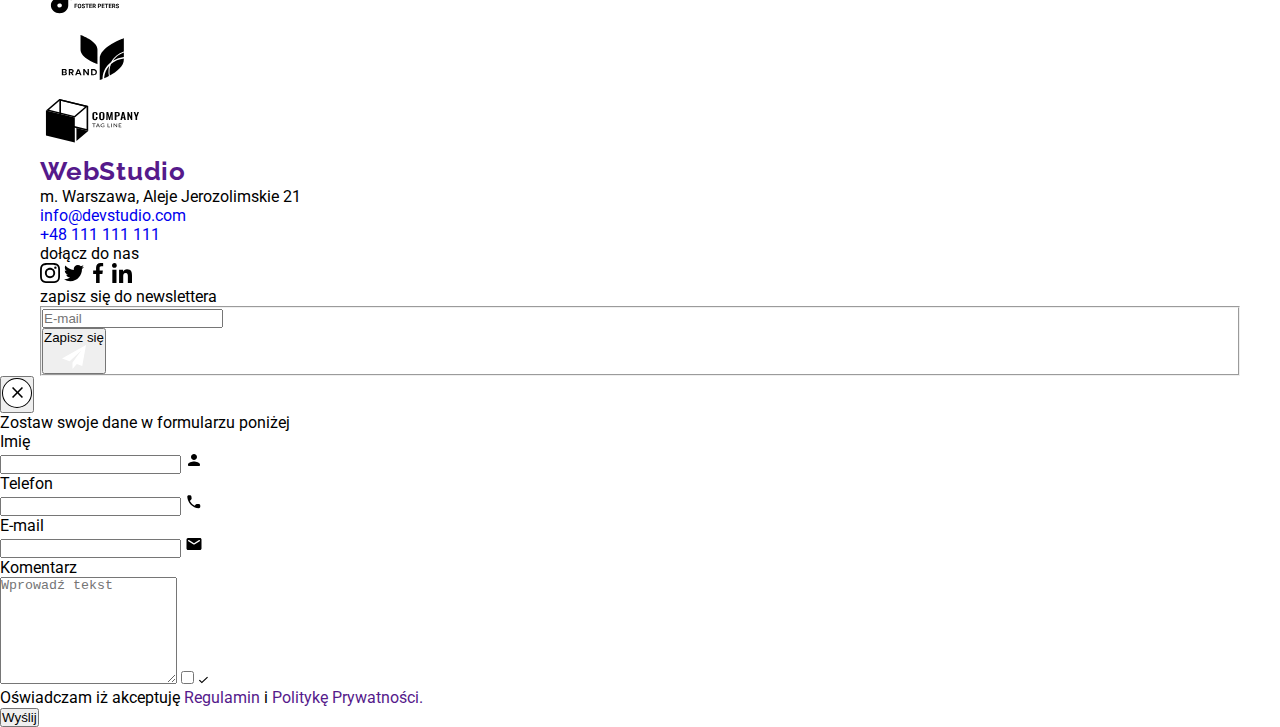
==== commit da860c89: "edits" ====
--- a/index.html
+++ b/index.html
@@ -9,7 +9,7 @@
       crossorigin="anonymous"
       referrerpolicy="no-referrer"
     />
-    <link rel="stylesheet" href="css/styles.css" />
+    <link rel="stylesheet" href="css/main.min.css" />
     <link rel="preconnect" href="https://fonts.googleapis.com" />
     <link rel="preconnect" href="https://fonts.gstatic.com" crossorigin />
     <link
@@ -21,17 +21,17 @@
     <header class="container">
       <div class="main-header-wrapper">
         <div class="logo-nav-wrapper">
-          <div class="logo logo__wrapper">
+          <div class="logo">
             <a href="" target="_blank"
-              ><span class="logo__blue-part">Web</span
-              ><span class="logo__black-part">Studio</span></a
+              ><span class="logo__text logo__text--blue">Web</span
+              ><span class="logo__text">Studio</span></a
             >
           </div>
 
           <nav>
             <ul class="nav">
               <li>
-                <a class="nav__format nav__format-agency-active" href=""
+                <a class="nav__format nav__format--agency-active" href=""
                   >Agencja</a
                 >
               </li>
@@ -43,7 +43,7 @@
           </nav>
         </div>
 
-        <adress class="adress adress__wrapper">
+        <adress class="adress">
           <a class="adress__format" href="mailto:info@devstudio.com">
             <svg width="20px" height="16px" class="icon-envelope">
               <use href="images/icons.svg#icon-envelope"></use>
--- a/css/main.min.css
+++ b/css/main.min.css
@@ -0,0 +1,126 @@
+.logo {
+  display: -webkit-box;
+  display: -ms-flexbox;
+  display: flex;
+}
+
+.main-header-wrapper {
+  display: -webkit-box;
+  display: -ms-flexbox;
+  display: flex;
+  -webkit-box-orient: horizontal;
+  -webkit-box-direction: normal;
+      -ms-flex-direction: row;
+          flex-direction: row;
+  -webkit-box-pack: justify;
+      -ms-flex-pack: justify;
+          justify-content: space-between;
+}
+
+.nav {
+  display: -webkit-box;
+  display: -ms-flexbox;
+  display: flex;
+  gap: 46px;
+  -webkit-box-align: center;
+      -ms-flex-align: center;
+          align-items: center;
+}
+.nav__format {
+  font-size: 14px;
+  font-weight: 500;
+  line-height: 1.14;
+  letter-spacing: 0.02em;
+  color: var(--standard-black);
+  cursor: pointer;
+  -webkit-transition-property: color;
+  transition-property: color;
+  -webkit-transition-duration: 250ms;
+          transition-duration: 250ms;
+  -webkit-transition-timing-function: cubic-bezier(0.4, 0, 0.2, 1);
+          transition-timing-function: cubic-bezier(0.4, 0, 0.2, 1);
+}
+.nav__format--agency-active {
+  color: #2196f3;
+  position: relative;
+}
+.nav__format--agency-active::after {
+  display: block;
+  content: "";
+  width: 55px;
+  height: 4px;
+  background: #2196f3;
+  border-radius: 2px;
+  position: absolute;
+  top: 45px;
+}
+.nav__format--portfolio-active {
+  color: #2196f3;
+  position: relative;
+}
+.nav__format--portfolio-active::after {
+  display: block;
+  content: "";
+  width: 55px;
+  height: 4px;
+  background: #2196f3;
+  border-radius: 2px;
+  position: absolute;
+  top: 45px;
+}
+
+.logo-nav-wrapper {
+  display: -webkit-box;
+  display: -ms-flexbox;
+  display: flex;
+  -webkit-box-orient: horizontal;
+  -webkit-box-direction: normal;
+      -ms-flex-direction: row;
+          flex-direction: row;
+  -webkit-box-pack: start;
+      -ms-flex-pack: start;
+          justify-content: flex-start;
+  -webkit-box-align: center;
+      -ms-flex-align: center;
+          align-items: center;
+  padding: 24px 0 25px;
+  gap: 93px;
+}
+
+.logo {
+  font-family: "Raleway";
+  font-size: 26px;
+  line-height: 1.17;
+  letter-spacing: 0.03em;
+  font-weight: 700;
+}
+.logo__text {
+  color: #212121;
+}
+.logo__text--blue {
+  color: #2196f3;
+}
+.logo__text--black {
+  color: #212121;
+}
+.logo__text--white {
+  color: #ffffff;
+}
+
+.container {
+  width: 1200px;
+  margin: 0 auto;
+}
+
+* {
+  text-decoration: none;
+  list-style: none;
+  margin: 0;
+  padding: 0;
+}
+
+body {
+  font-family: "Roboto", sans-serif;
+  color: var(--standard-black);
+  text-decoration: none;
+}/*# sourceMappingURL=main.min.css.map */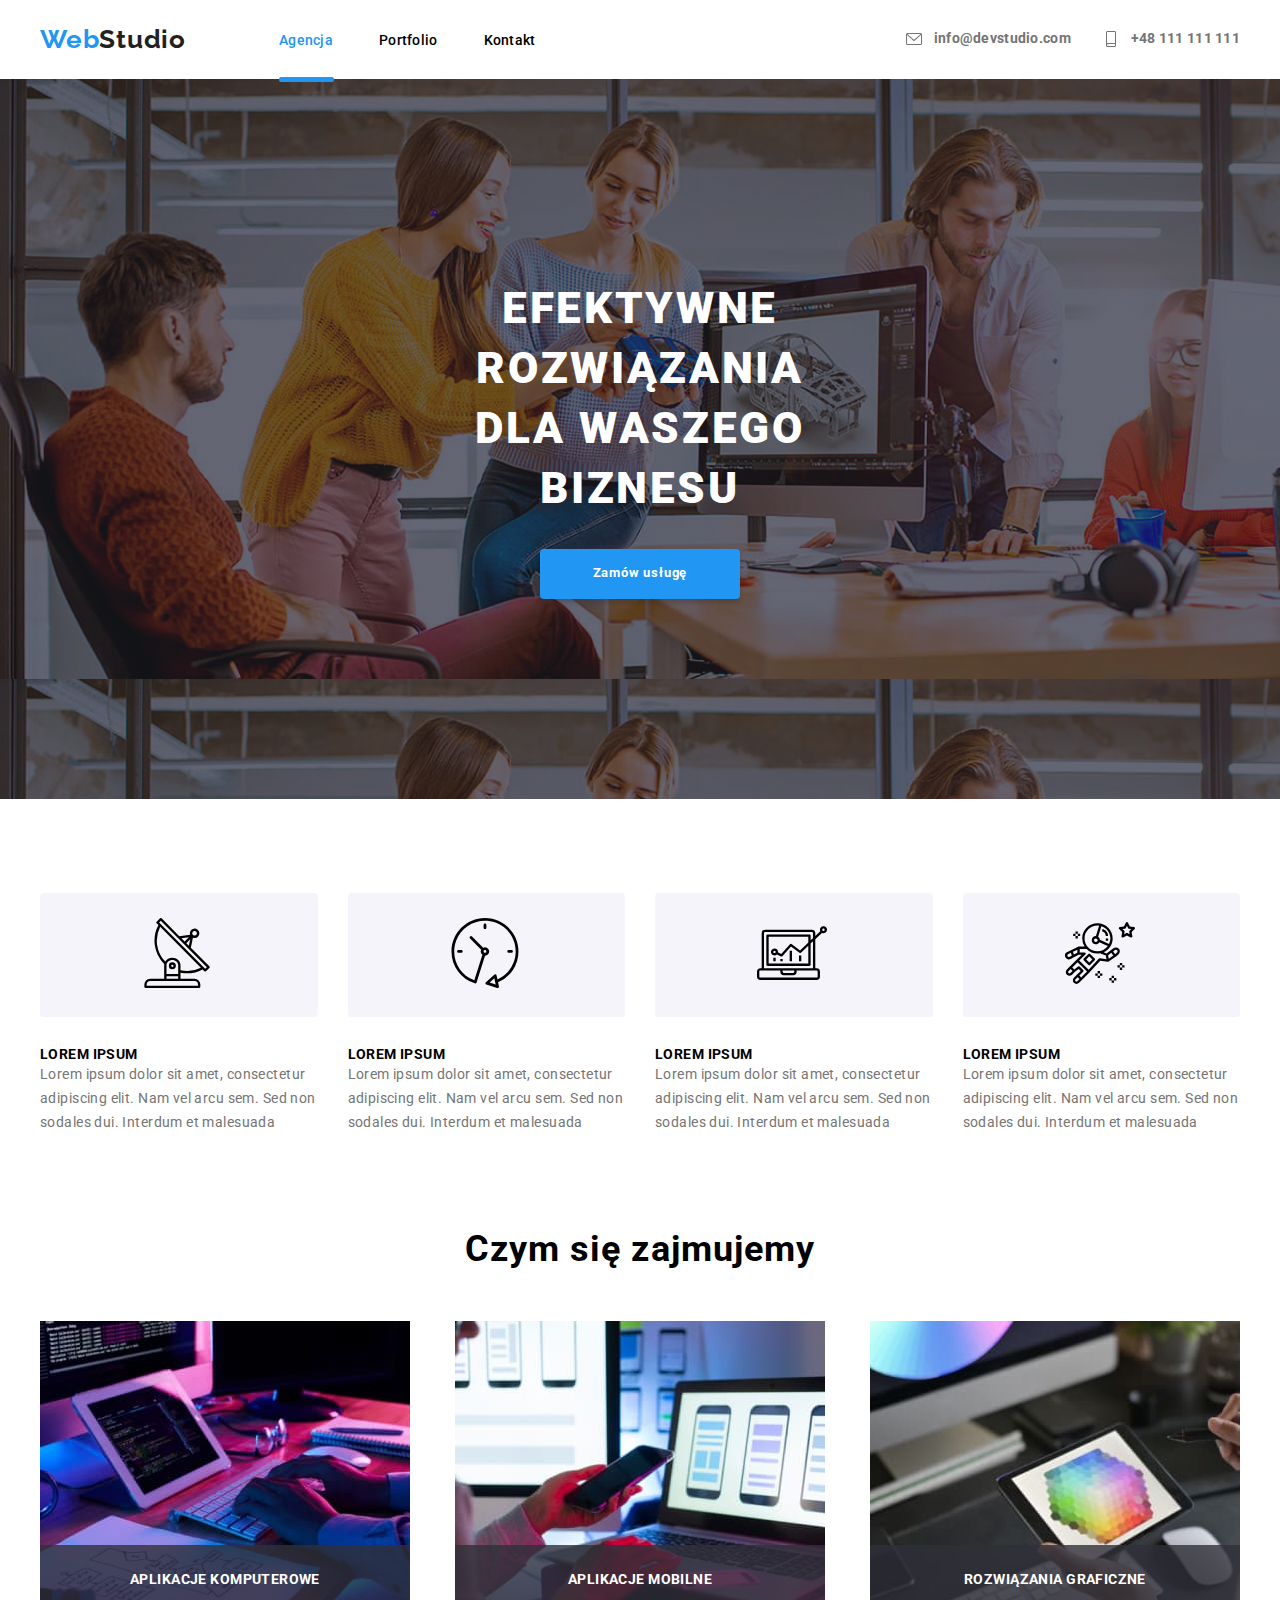
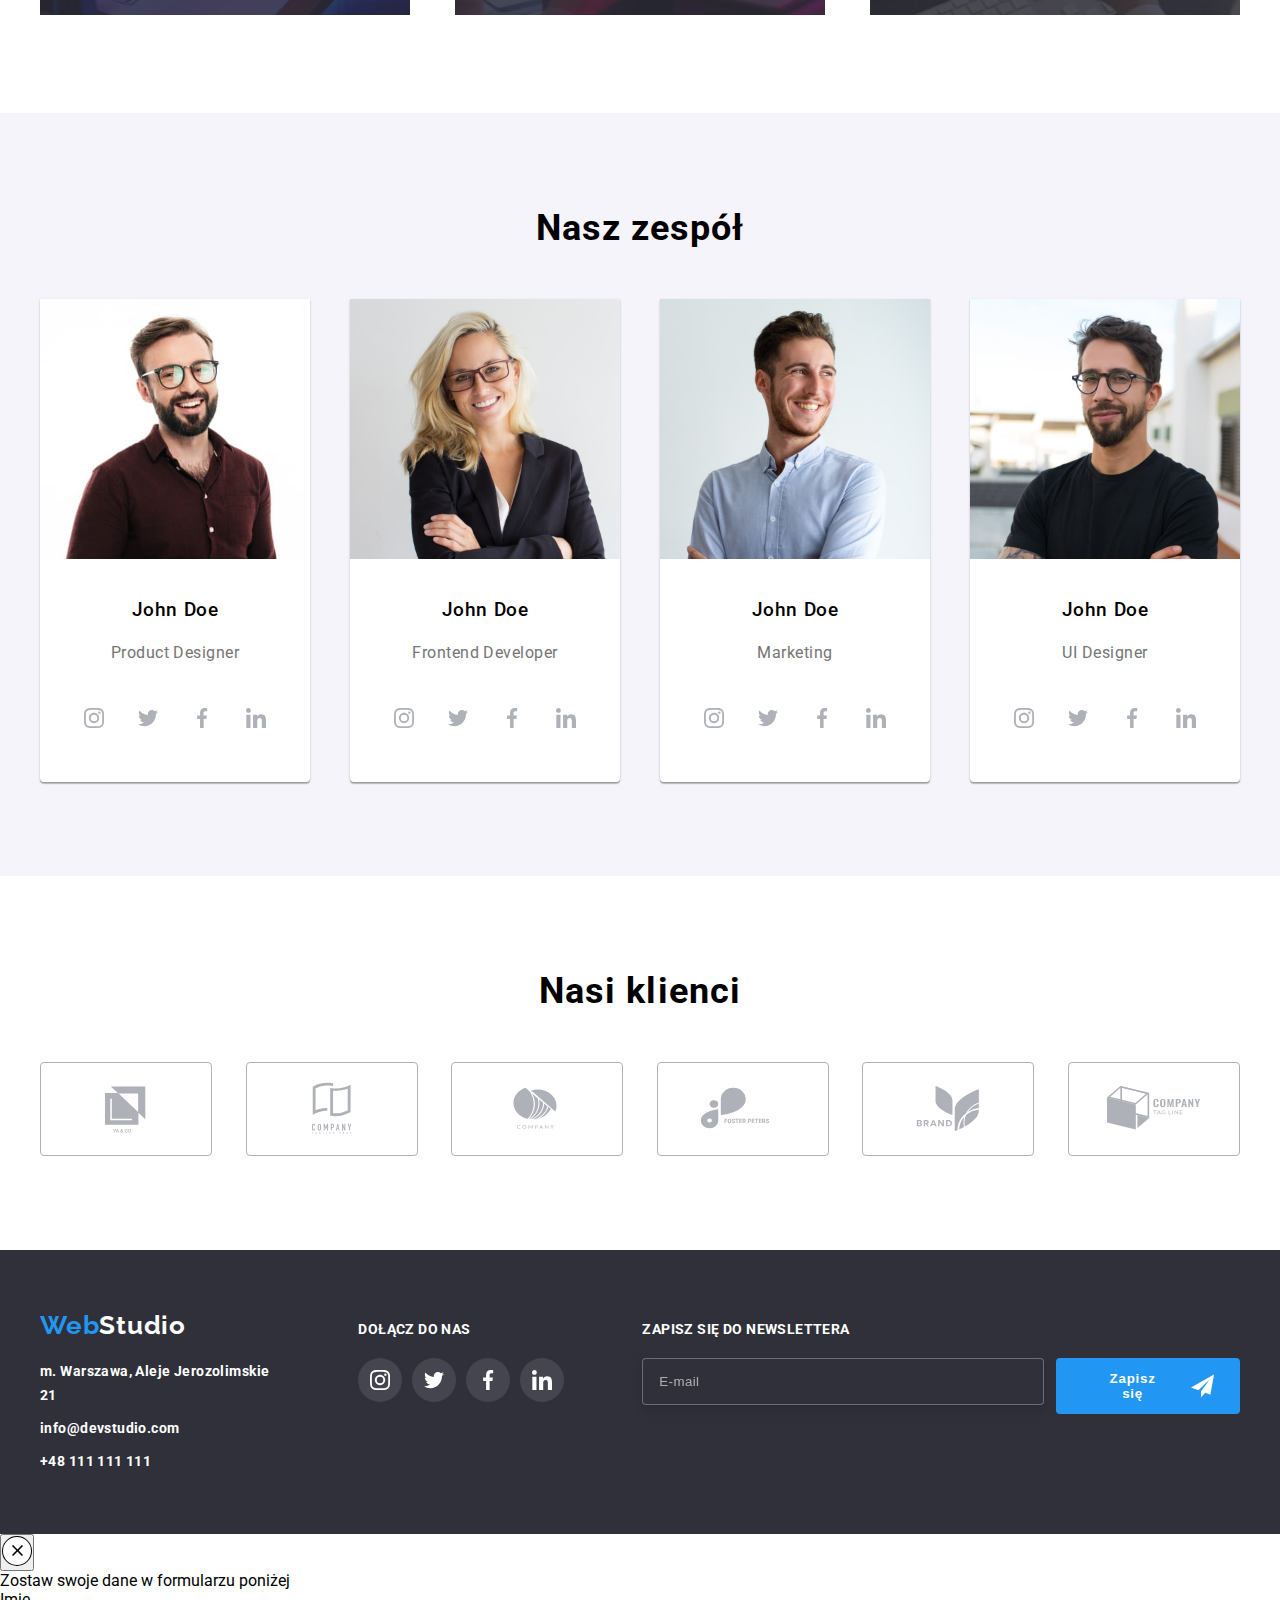
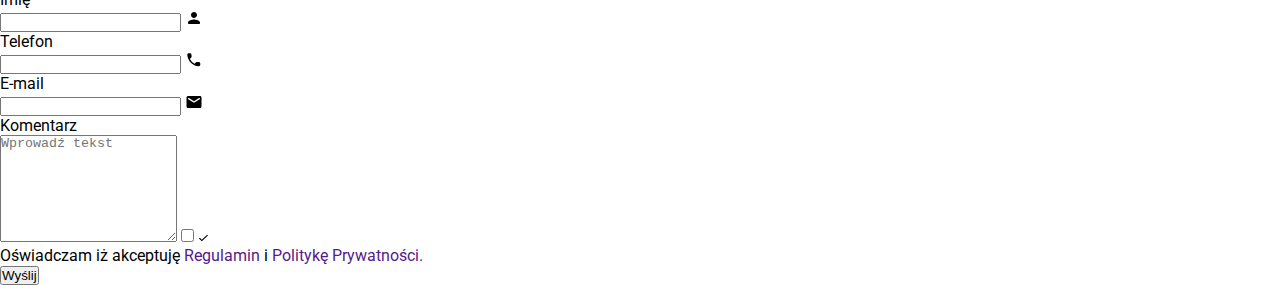
==== commit 3bc79cf0: "edits" ====
--- a/index.html
+++ b/index.html
@@ -31,7 +31,9 @@
           <nav>
             <ul class="nav">
               <li>
-                <a class="nav__format nav__format--agency-active" href=""
+                <a
+                  class="nav__format nav__format--agency-active"
+                  href="index.html"
                   >Agencja</a
                 >
               </li>
@@ -45,14 +47,14 @@
 
         <adress class="adress">
           <a class="adress__format" href="mailto:info@devstudio.com">
-            <svg width="20px" height="16px" class="icon-envelope">
+            <svg width="20px" height="16px" class="adress__icon">
               <use href="images/icons.svg#icon-envelope"></use>
             </svg>
             info@devstudio.com
           </a>
 
           <a class="adress__format" href="tel:+48111111111">
-            <svg width="20px" height="16px" class="icon-smartphone">
+            <svg width="20px" height="16px" class="adress__icon">
               <use href="images/icons.svg#icon-smartphone"></use>
             </svg>
             +48 111 111 111
@@ -69,7 +71,7 @@
 
           <button
             type="button"
-            class="button button__order-text"
+            class="main-header__button main-header__button--text"
             data-modal-open
           >
             Zamów usługę
@@ -78,51 +80,51 @@
       </section>
 
       <section class="container">
-        <ul class="lorem-ipsum-container">
+        <ul class="lorem-ipsum">
           <li>
-            <div class="lorem-ipsum__box--item">
+            <div class="lorem-ipsum__box">
               <svg width="70" height="70">
                 <use href="./images/icons.svg#icon-antenna-1"></use>
               </svg>
             </div>
-            <h2 class="lorem-ipsum lorem-ipsum__header">lorem ipsum</h2>
-            <p class="lorem-ipsum lorem-ipsum__text">
+            <h2 class="lorem-ipsum__text">lorem ipsum</h2>
+            <p class="lorem-ipsum__text lorem-ipsum__text--desc">
               Lorem ipsum dolor sit amet, consectetur adipiscing elit. Nam vel
               arcu sem. Sed non sodales dui. Interdum et malesuada
             </p>
           </li>
           <li>
-            <div class="lorem-ipsum__box--item">
+            <div class="lorem-ipsum__box">
               <svg width="70" height="70">
                 <use href="./images/icons.svg#icon-clock-1"></use>
               </svg>
             </div>
-            <h2 class="lorem-ipsum lorem-ipsum__header">lorem ipsum</h2>
-            <p class="lorem-ipsum lorem-ipsum__text">
+            <h2 class="lorem-ipsum__text">lorem ipsum</h2>
+            <p class="lorem-ipsum__text lorem-ipsum__text--desc">
               Lorem ipsum dolor sit amet, consectetur adipiscing elit. Nam vel
               arcu sem. Sed non sodales dui. Interdum et malesuada
             </p>
           </li>
           <li>
-            <div class="lorem-ipsum__box--item">
+            <div class="lorem-ipsum__box">
               <svg width="70" height="70">
                 <use href="./images/icons.svg#icon-diagram-1"></use>
               </svg>
             </div>
-            <h2 class="lorem-ipsum lorem-ipsum__header">lorem ipsum</h2>
-            <p class="lorem-ipsum lorem-ipsum__text">
+            <h2 class="lorem-ipsum__text">lorem ipsum</h2>
+            <p class="lorem-ipsum__text lorem-ipsum__text--desc">
               Lorem ipsum dolor sit amet, consectetur adipiscing elit. Nam vel
               arcu sem. Sed non sodales dui. Interdum et malesuada
             </p>
           </li>
           <li>
-            <div class="lorem-ipsum__box--item">
+            <div class="lorem-ipsum__box">
               <svg width="70" height="70">
                 <use href="./images/icons.svg#icon-astronaut-1"></use>
               </svg>
             </div>
-            <h2 class="lorem-ipsum lorem-ipsum__header">lorem ipsum</h2>
-            <p class="lorem-ipsum lorem-ipsum__text">
+            <h2 class="lorem-ipsum__text">lorem ipsum</h2>
+            <p class="lorem-ipsum__text lorem-ipsum__text--desc">
               Lorem ipsum dolor sit amet, consectetur adipiscing elit. Nam vel
               arcu sem. Sed non sodales dui. Interdum et malesuada
             </p>
@@ -130,45 +132,41 @@
         </ul>
       </section>
       <section class="container">
-        <h2 class="main-business">Czym się zajmujemy</h2>
-
-        <ul class="main-business-container">
-          <li class="main-business-container__img">
+        <h2 class="main-business__text">Czym się zajmujemy</h2>
+
+        <ul class="main-business">
+          <li class="main-business__img">
             <img
               alt="programer working in the office"
               width="370"
               height="294"
               src="images/img-our-service-1.jpg"
             />
-            <div class="main-business-container__text">
-              aplikacje komputerowe
-            </div>
-          </li>
-          <li class="main-business-container__img">
+            <div class="main-business__text--desc">aplikacje komputerowe</div>
+          </li>
+          <li class="main-business__img">
             <img
               alt="designers are developing application on smartphones"
               width="370"
               height="294"
               src="images/img-our-service-2.jpg"
             />
-            <div class="main-business-container__text">aplikacje mobilne</div>
-          </li>
-          <li class="main-business-container__img">
+            <div class="main-business__text--desc">aplikacje mobilne</div>
+          </li>
+          <li class="main-business__img">
             <img
               alt="creative artist web working with colour selections on tablet"
               width="370"
               height="294"
               src="images/img-our-service-3.jpg"
             />
-            <div class="main-business-container__text">
-              rozwiązania graficzne
-            </div>
+            <div class="main-business__text--desc">rozwiązania graficzne</div>
           </li>
         </ul>
       </section>
-      <section class="our-team-container">
+      <section class="our-team">
         <div class="container">
-          <h2 class="our-team">Nasz zespół</h2>
+          <h2 class="our-team__text">Nasz zespół</h2>
 
           <ul class="our-team__wrapper">
             <li class="our-team__box">
@@ -179,25 +177,25 @@
                 src="images/img-our-team-1.jpg"
               />
               <div>
-                <h3 class="our-team__individual">John Doe</h3>
-                <p class="our-team__job-title">Product Designer</p>
-                <div class="ourteam-icons-list">
-                  <a href="" class="ourteam-icons-item">
+                <h3 class="our-team__text--individual">John Doe</h3>
+                <p class="our-team__text--job">Product Designer</p>
+                <div class="our-team__icons">
+                  <a href="" class="our-team__icons--item">
                     <svg width="20" height="20">
                       <use href="./images/icons.svg#icon-instagram-2"></use>
                     </svg>
                   </a>
-                  <a href="" class="ourteam-icons-item">
+                  <a href="" class="our-team__icons--item">
                     <svg width="20" height="20">
                       <use href="./images/icons.svg#icon-twitter-1"></use>
                     </svg>
                   </a>
-                  <a href="" class="ourteam-icons-item">
+                  <a href="" class="our-team__icons--item">
                     <svg width="20" height="20">
                       <use href="./images/icons.svg#icon-facebook-1"></use>
                     </svg>
                   </a>
-                  <a href="" class="ourteam-icons-item">
+                  <a href="" class="our-team__icons--item">
                     <svg width="20" height="20">
                       <use href="./images/icons.svg#icon-linkedin-1"></use>
                     </svg>
@@ -213,25 +211,25 @@
                 src="images/img-our-team-2.jpg"
               />
               <div>
-                <h3 class="our-team__individual">John Doe</h3>
-                <p class="our-team__job-title">Frontend Developer</p>
-                <div class="ourteam-icons-list">
-                  <a href="" class="ourteam-icons-item">
+                <h3 class="our-team__text--individual">John Doe</h3>
+                <p class="our-team__text--job">Frontend Developer</p>
+                <div class="our-team__icons">
+                  <a href="" class="our-team__icons--item">
                     <svg width="20" height="20">
                       <use href="./images/icons.svg#icon-instagram-2"></use>
                     </svg>
                   </a>
-                  <a href="" class="ourteam-icons-item">
+                  <a href="" class="our-team__icons--item">
                     <svg width="20" height="20">
                       <use href="./images/icons.svg#icon-twitter-1"></use>
                     </svg>
                   </a>
-                  <a href="" class="ourteam-icons-item">
+                  <a href="" class="our-team__icons--item">
                     <svg width="20" height="20">
                       <use href="./images/icons.svg#icon-facebook-1"></use>
                     </svg>
                   </a>
-                  <a href="" class="ourteam-icons-item">
+                  <a href="" class="our-team__icons--item">
                     <svg width="20" height="20">
                       <use href="./images/icons.svg#icon-linkedin-1"></use>
                     </svg>
@@ -247,25 +245,25 @@
                 src="images/img-our-team-3.jpg"
               />
               <div>
-                <h3 class="our-team__individual">John Doe</h3>
-                <p class="our-team__job-title">Marketing</p>
-                <div class="ourteam-icons-list">
-                  <a href="" class="ourteam-icons-item">
+                <h3 class="our-team__text--individual">John Doe</h3>
+                <p class="our-team__text--job">Marketing</p>
+                <div class="our-team__icons">
+                  <a href="" class="our-team__icons--item">
                     <svg width="20" height="20">
                       <use href="./images/icons.svg#icon-instagram-2"></use>
                     </svg>
                   </a>
-                  <a href="" class="ourteam-icons-item">
+                  <a href="" class="our-team__icons--item">
                     <svg width="20" height="20">
                       <use href="./images/icons.svg#icon-twitter-1"></use>
                     </svg>
                   </a>
-                  <a href="" class="ourteam-icons-item">
+                  <a href="" class="our-team__icons--item">
                     <svg width="20" height="20">
                       <use href="./images/icons.svg#icon-facebook-1"></use>
                     </svg>
                   </a>
-                  <a href="" class="ourteam-icons-item">
+                  <a href="" class="our-team__icons--item">
                     <svg width="20" height="20">
                       <use href="./images/icons.svg#icon-linkedin-1"></use>
                     </svg>
@@ -281,25 +279,25 @@
                 src="images/img-our-team-4.jpg"
               />
               <div>
-                <h3 class="our-team__individual">John Doe</h3>
-                <p class="our-team__job-title">UI Designer</p>
-                <div class="ourteam-icons-list">
-                  <a href="" class="ourteam-icons-item">
+                <h3 class="our-team__text--individual">John Doe</h3>
+                <p class="our-team__text--job">UI Designer</p>
+                <div class="our-team__icons">
+                  <a href="" class="our-team__icons--item">
                     <svg width="20" height="20">
                       <use href="./images/icons.svg#icon-instagram-2"></use>
                     </svg>
                   </a>
-                  <a href="" class="ourteam-icons-item">
+                  <a href="" class="our-team__icons--item">
                     <svg width="20" height="20">
                       <use href="./images/icons.svg#icon-twitter-1"></use>
                     </svg>
                   </a>
-                  <a href="" class="ourteam-icons-item">
+                  <a href="" class="our-team__icons--item">
                     <svg width="20" height="20">
                       <use href="./images/icons.svg#icon-facebook-1"></use>
                     </svg>
                   </a>
-                  <a href="" class="ourteam-icons-item">
+                  <a href="" class="our-team__icons--item">
                     <svg width="20" height="20">
                       <use href="./images/icons.svg#icon-linkedin-1"></use>
                     </svg>
@@ -310,12 +308,12 @@
           </ul>
         </div>
       </section>
-      <section class="our-clients-container">
+      <section class="our-clients">
         <div class="container">
-          <h2 class="our-clients">Nasi klienci</h2>
-          <ul class="our-clients-list">
+          <h2 class="our-clients__text">Nasi klienci</h2>
+          <ul class="our-clients__list">
             <li>
-              <a class="our-clients-list-item" href="">
+              <a class="our-clients__list--item" href="">
                 <svg width="106" height="60">
                   <use href="./images/clients-icons.svg#icon-Logo-6"></use>
                 </svg>
@@ -323,7 +321,7 @@
             </li>
 
             <li>
-              <a class="our-clients-list-item" href="">
+              <a class="our-clients__list--item" href="">
                 <svg width="106" height="60">
                   <use href="./images/clients-icons.svg#icon-Logo-7"></use>
                 </svg>
@@ -331,7 +329,7 @@
             </li>
 
             <li>
-              <a class="our-clients-list-item" href="">
+              <a class="our-clients__list--item" href="">
                 <svg width="106" height="60">
                   <use href="./images/clients-icons.svg#icon-Logo-8"></use>
                 </svg>
@@ -339,7 +337,7 @@
             </li>
 
             <li>
-              <a class="our-clients-list-item" href="">
+              <a class="our-clients__list--item" href="">
                 <svg width="106" height="60">
                   <use href="./images/clients-icons.svg#icon-Logo-9"></use>
                 </svg>
@@ -347,7 +345,7 @@
             </li>
 
             <li>
-              <a class="our-clients-list-item" href="">
+              <a class="our-clients__list--item" href="">
                 <svg width="106" height="60">
                   <use href="./images/clients-icons.svg#icon-Logo-10"></use>
                 </svg>
@@ -355,7 +353,7 @@
             </li>
 
             <li>
-              <a class="our-clients-list-item" href="">
+              <a class="our-clients__list--item" href="">
                 <svg width="106" height="60">
                   <use href="./images/clients-icons.svg#icon-Logo-11"></use>
                 </svg>
@@ -365,51 +363,52 @@
         </div>
       </section>
     </main>
-    <footer class="footer_wrapper">
-      <div class="container footer_wrapper-icons">
+
+    <footer class="footer">
+      <div class="container footer__container">
         <div>
-          <div class="logo logo__container">
+          <div class="logo logo__footer">
             <a href="" target="_blank"
-              ><span class="logo__blue-part">Web</span
-              ><span class="logo__white-part">Studio</span></a
+              ><span class="logo__text--blue">Web</span
+              ><span class="logo__text--white">Studio</span></a
             >
           </div>
-          <adress class="adress">
-            <div class="adress__format-footer">
+          <adress>
+            <div class="adress__format--footer">
               <p>m. Warszawa, Aleje Jerozolimskie 21</p>
             </div>
 
             <div class="email-wrapper">
-              <a class="adress__format-footer" href="mailto:info@devstudio.com"
+              <a class="adress__format--footer" href="mailto:info@devstudio.com"
                 >info@devstudio.com</a
               >
             </div>
             <div>
-              <a class="adress__format-footer" href="tel:+48111111111"
+              <a class="adress__format--footer" href="tel:+48111111111"
                 >+48 111 111 111</a
               >
             </div>
           </adress>
         </div>
         <div>
-          <p class="footer_icons-header">dołącz do nas</p>
-          <div class="footer_icons-list">
-            <a href="" class="footer-icons-item">
+          <p class="footer__icons--text">dołącz do nas</p>
+          <div class="footer__icons">
+            <a href="" class="footer__icons--item">
               <svg width="20" height="20">
                 <use href="./images/icons.svg#icon-instagram-2"></use>
               </svg>
             </a>
-            <a href="" class="footer-icons-item">
+            <a href="" class="footer__icons--item">
               <svg width="20" height="20">
                 <use href="./images/icons.svg#icon-twitter-1"></use>
               </svg>
             </a>
-            <a href="" class="footer-icons-item">
+            <a href="" class="footer__icons--item">
               <svg width="20" height="20">
                 <use href="./images/icons.svg#icon-facebook-1"></use>
               </svg>
             </a>
-            <a href="" class="footer-icons-item">
+            <a href="" class="footer__icons--item">
               <svg width="20" height="20">
                 <use href="./images/icons.svg#icon-linkedin-1"></use>
               </svg>
@@ -417,8 +416,8 @@
           </div>
         </div>
         <div>
-          <p class="newsletter-header">zapisz się do newslettera</p>
-          <div class="newsletter-form">
+          <p class="newsletter__header">zapisz się do newslettera</p>
+          <div class="newsletter">
             <form name="signup_form" autocomplete="on">
               <fieldset>
                 <label>
@@ -430,9 +429,9 @@
                   />
                 </label>
                 <div>
-                  <button type="submit" class="button-newsletter-wrapper">
-                    <div class="button-newsletter">
-                      <p class="button-newsletter-text">Zapisz się</p>
+                  <button type="submit" class="newsletter__button">
+                    <div class="newsletter__button--format">
+                      <p class="newsletter__button--text">Zapisz się</p>
                       <svg width="24" height="24">
                         <use href="./images/icon-send.svg#icon-icon-send"></use>
                       </svg>
--- a/css/main.min.css
+++ b/css/main.min.css
@@ -1,9 +1,3 @@
-.logo {
-  display: -webkit-box;
-  display: -ms-flexbox;
-  display: flex;
-}
-
 .main-header-wrapper {
   display: -webkit-box;
   display: -ms-flexbox;
@@ -40,15 +34,15 @@
   -webkit-transition-timing-function: cubic-bezier(0.4, 0, 0.2, 1);
           transition-timing-function: cubic-bezier(0.4, 0, 0.2, 1);
 }
-.nav__format--agency-active {
+.nav__format--agency-active, .nav__format--portfolio-active::after {
   color: #2196f3;
   position: relative;
 }
-.nav__format--agency-active::after {
+.nav__format--agency-active::after, .nav__format--portfolio-active::after {
   display: block;
   content: "";
   width: 55px;
-  height: 4px;
+  height: 5px;
   background: #2196f3;
   border-radius: 2px;
   position: absolute;
@@ -58,15 +52,8 @@
   color: #2196f3;
   position: relative;
 }
-.nav__format--portfolio-active::after {
-  display: block;
-  content: "";
-  width: 55px;
-  height: 4px;
-  background: #2196f3;
-  border-radius: 2px;
-  position: absolute;
-  top: 45px;
+.nav__format:hover, .nav__format:focus {
+  color: #2196f3;
 }
 
 .logo-nav-wrapper {
@@ -94,6 +81,9 @@
   letter-spacing: 0.03em;
   font-weight: 700;
 }
+.logo__footer {
+  margin-bottom: 20px;
+}
 .logo__text {
   color: #212121;
 }
@@ -123,4 +113,565 @@
   font-family: "Roboto", sans-serif;
   color: var(--standard-black);
   text-decoration: none;
+}
+
+.main-container {
+  padding-bottom: 94px;
+}
+
+.main-header {
+  background-image: -webkit-gradient(linear, left top, left bottom, from(rgba(47, 48, 58, 0.4)), to(rgba(47, 48, 58, 0.4))), url(../images/img-background.jpg);
+  background-image: linear-gradient(rgba(47, 48, 58, 0.4), rgba(47, 48, 58, 0.4)), url(../images/img-background.jpg);
+  text-align: center;
+  max-width: 1600px;
+  margin: 0 auto;
+}
+.main-header__text {
+  color: #ffffff;
+  text-transform: uppercase;
+  font-size: 44px;
+  font-weight: 900;
+  line-height: 1.36;
+  letter-spacing: 0.06em;
+  padding-top: 200px;
+  padding-left: 452px;
+  padding-right: 452px;
+  padding-bottom: 30px;
+}
+.main-header__button {
+  height: 50px;
+  width: 200px;
+  border-radius: 4px;
+  background: #2196f3;
+  -webkit-box-shadow: 0px 4px 4px rgba(0, 0, 0, 0.15);
+          box-shadow: 0px 4px 4px rgba(0, 0, 0, 0.15);
+  border: none;
+  cursor: pointer;
+  margin-bottom: 200px;
+}
+.main-header__button--text {
+  font-family: "Roboto", sans-serif;
+  font-weight: 700;
+  line-height: 1.875;
+  letter-spacing: 0.06em;
+  text-align: center;
+  color: #ffffff;
+  -webkit-box-shadow: 0px 4px 4px rgba(0, 0, 0, 0.15);
+          box-shadow: 0px 4px 4px rgba(0, 0, 0, 0.15);
+  border: none;
+  cursor: pointer;
+}
+
+.lorem-ipsum {
+  display: -webkit-box;
+  display: -ms-flexbox;
+  display: flex;
+  -webkit-box-pack: justify;
+      -ms-flex-pack: justify;
+          justify-content: space-between;
+  gap: 30px;
+  padding-bottom: 94px;
+}
+.lorem-ipsum__box {
+  background: #f5f4fa;
+  border-radius: 4px;
+  padding: 25px 102.34px;
+  margin-bottom: 30px;
+}
+.lorem-ipsum__text {
+  font-size: 14px;
+  letter-spacing: 0.03em;
+  font-weight: 700;
+  line-height: 1.14;
+  text-transform: uppercase;
+}
+.lorem-ipsum__text--desc {
+  font-weight: 400;
+  line-height: 1.71;
+  color: #757575;
+  text-transform: inherit;
+}
+
+.main-business {
+  display: -webkit-box;
+  display: -ms-flexbox;
+  display: flex;
+  -webkit-box-pack: justify;
+      -ms-flex-pack: justify;
+          justify-content: space-between;
+  gap: 30px;
+  padding-bottom: 94px;
+}
+.main-business__img {
+  position: relative;
+}
+.main-business__text {
+  font-size: 36px;
+  font-weight: 700;
+  line-height: 1.17;
+  letter-spacing: 0.03em;
+  text-align: center;
+  padding-bottom: 50px;
+}
+.main-business__text--desc {
+  background: rgba(47, 48, 58, 0.8);
+  font-weight: 700;
+  font-size: 14px;
+  line-height: 1.14;
+  letter-spacing: 0.03em;
+  text-transform: uppercase;
+  color: #ffffff;
+  padding: 27px 0;
+  width: 100%;
+  text-align: center;
+  position: absolute;
+  z-index: 2;
+  top: 224px;
+}
+
+.our-team {
+  background-color: #f5f4fa;
+  padding-top: 94px;
+  padding-bottom: 94px;
+}
+.our-team__text {
+  font-size: 36px;
+  font-weight: 700;
+  line-height: 1.17;
+  letter-spacing: 0.03em;
+  text-align: center;
+  padding-bottom: 50px;
+}
+.our-team__text--individual {
+  font-weight: 500;
+  line-height: 1.875;
+  letter-spacing: 0.03em;
+  text-align: center;
+  padding: 30px 0px 10px;
+}
+.our-team__text--job {
+  line-height: 1.875;
+  letter-spacing: 0.03em;
+  text-align: center;
+  color: #757575;
+}
+.our-team__wrapper {
+  display: -webkit-box;
+  display: -ms-flexbox;
+  display: flex;
+  -webkit-box-pack: justify;
+      -ms-flex-pack: justify;
+          justify-content: space-between;
+  gap: 30px;
+}
+.our-team__box {
+  background: #ffffff;
+  -webkit-box-shadow: 0px 1px 3px rgba(0, 0, 0, 0.12), 0px 1px 1px rgba(0, 0, 0, 0.14), 0px 2px 1px rgba(0, 0, 0, 0.2);
+          box-shadow: 0px 1px 3px rgba(0, 0, 0, 0.12), 0px 1px 1px rgba(0, 0, 0, 0.14), 0px 2px 1px rgba(0, 0, 0, 0.2);
+  border-radius: 0px 0px 4px 4px;
+}
+.our-team__icons {
+  display: -webkit-box;
+  display: -ms-flexbox;
+  display: flex;
+  padding-left: 32px;
+  padding-top: 28px;
+  gap: 10px;
+  padding-bottom: 42px;
+}
+.our-team__icons--item {
+  height: 44px;
+  width: 44px;
+  background: rgba(255, 255, 255, 0.1);
+  border-radius: 50%;
+  fill: #afb1b8;
+  display: -webkit-box;
+  display: -ms-flexbox;
+  display: flex;
+  -webkit-box-pack: center;
+      -ms-flex-pack: center;
+          justify-content: center;
+  -webkit-box-align: center;
+      -ms-flex-align: center;
+          align-items: center;
+  -webkit-transition-property: background-color, fill;
+  transition-property: background-color, fill;
+  -webkit-transition-duration: 250ms;
+          transition-duration: 250ms;
+  -webkit-transition-timing-function: cubic-bezier(0.4, 0, 0.2, 1);
+          transition-timing-function: cubic-bezier(0.4, 0, 0.2, 1);
+}
+.our-team__icons--item:hover, .our-team__icons--item:focus {
+  background-color: #2196f3;
+  fill: #ffffff;
+}
+
+.our-clients {
+  padding-top: 94px;
+  padding-bottom: 94px;
+}
+.our-clients__text {
+  font-size: 36px;
+  font-weight: 700;
+  line-height: 1.17;
+  letter-spacing: 0.03em;
+  text-align: center;
+  padding-bottom: 50px;
+}
+.our-clients__list {
+  display: -webkit-box;
+  display: -ms-flexbox;
+  display: flex;
+  -webkit-box-pack: justify;
+      -ms-flex-pack: justify;
+          justify-content: space-between;
+}
+.our-clients__list--item {
+  fill: #afb1b8;
+  border: 1px solid #afb1b8;
+  border-radius: 4px;
+  width: 170px;
+  height: 92px;
+  display: -webkit-box;
+  display: -ms-flexbox;
+  display: flex;
+  -webkit-box-pack: center;
+      -ms-flex-pack: center;
+          justify-content: center;
+  -webkit-box-align: center;
+      -ms-flex-align: center;
+          align-items: center;
+  -webkit-transition-property: border-color, fill;
+  transition-property: border-color, fill;
+  -webkit-transition-duration: 250ms;
+          transition-duration: 250ms;
+  -webkit-transition-timing-function: cubic-bezier(0.4, 0, 0.2, 1);
+          transition-timing-function: cubic-bezier(0.4, 0, 0.2, 1);
+}
+.our-clients__list--item:hover, .our-clients__list--item:focus {
+  fill: #2196f3;
+  border-color: #2196f3;
+}
+
+.footer {
+  background-color: #2f303a;
+  padding: 60px 0px 60px;
+}
+.footer__container {
+  display: -webkit-box;
+  display: -ms-flexbox;
+  display: flex;
+}
+
+.email-wrapper {
+  margin-bottom: 9px;
+}
+
+.footer__icons {
+  display: -webkit-box;
+  display: -ms-flexbox;
+  display: flex;
+  margin-left: 70px;
+  gap: 10px;
+}
+.footer__icons--text {
+  font-family: Roboto;
+  font-size: 14px;
+  font-weight: 700;
+  line-height: 1.14;
+  letter-spacing: 0.03em;
+  text-align: left;
+  color: #ffffff;
+  text-transform: uppercase;
+  margin-left: 70px;
+  padding-top: 12px;
+  margin-bottom: 20px;
+}
+.footer__icons--item {
+  height: 44px;
+  width: 44px;
+  background: rgba(255, 255, 255, 0.1);
+  border-radius: 50%;
+  fill: #ffffff;
+  display: -webkit-box;
+  display: -ms-flexbox;
+  display: flex;
+  -webkit-box-pack: center;
+      -ms-flex-pack: center;
+          justify-content: center;
+  -webkit-box-align: center;
+      -ms-flex-align: center;
+          align-items: center;
+  -webkit-transition-property: background-color;
+  transition-property: background-color;
+  -webkit-transition-duration: 250ms;
+          transition-duration: 250ms;
+  -webkit-transition-timing-function: cubic-bezier(0.4, 0, 0.2, 1);
+          transition-timing-function: cubic-bezier(0.4, 0, 0.2, 1);
+}
+.footer__icons--item:hover, .footer__icons--item:focus {
+  background-color: #2196f3;
+}
+
+fieldset {
+  border: none;
+  display: -webkit-box;
+  display: -ms-flexbox;
+  display: flex;
+}
+
+.newsletter {
+  margin-left: 78px;
+}
+.newsletter__header {
+  font-family: Roboto;
+  font-size: 14px;
+  font-weight: 700;
+  line-height: 1.14;
+  letter-spacing: 0.03em;
+  text-align: left;
+  color: #ffffff;
+  text-transform: uppercase;
+  margin-left: 78px;
+  padding-top: 12px;
+  margin-bottom: 20px;
+}
+.newsletter__button {
+  background: #2196f3;
+  border: none;
+  cursor: pointer;
+  padding: 13px 26px 13px 42px;
+  border-radius: 4px;
+}
+.newsletter__button--text {
+  color: #ffffff;
+  font-weight: 700;
+  letter-spacing: 0.06em;
+}
+.newsletter__button--format {
+  display: -webkit-box;
+  display: -ms-flexbox;
+  display: flex;
+  -webkit-box-align: center;
+      -ms-flex-align: center;
+          align-items: center;
+  gap: 24px;
+}
+.newsletter input {
+  width: 384px;
+  border: 1px solid rgba(255, 255, 255, 0.3);
+  -webkit-filter: drop-shadow(0px 4px 4px rgba(0, 0, 0, 0.15));
+          filter: drop-shadow(0px 4px 4px rgba(0, 0, 0, 0.15));
+  border-radius: 4px;
+  background: #2f303a;
+  padding-top: 15px;
+  padding-left: 16px;
+  padding-bottom: 15px;
+  margin-right: 12px;
+}
+.newsletter input::-webkit-input-placeholder {
+  line-height: 1.25;
+  letter-spacing: 0.03em;
+  color: rgba(255, 255, 255, 0.6);
+}
+.newsletter input::-moz-placeholder {
+  line-height: 1.25;
+  letter-spacing: 0.03em;
+  color: rgba(255, 255, 255, 0.6);
+}
+.newsletter input:-ms-input-placeholder {
+  line-height: 1.25;
+  letter-spacing: 0.03em;
+  color: rgba(255, 255, 255, 0.6);
+}
+.newsletter input::-ms-input-placeholder {
+  line-height: 1.25;
+  letter-spacing: 0.03em;
+  color: rgba(255, 255, 255, 0.6);
+}
+.newsletter input::placeholder {
+  line-height: 1.25;
+  letter-spacing: 0.03em;
+  color: rgba(255, 255, 255, 0.6);
+}
+
+.adress {
+  display: -webkit-box;
+  display: -ms-flexbox;
+  display: flex;
+  -webkit-box-align: center;
+      -ms-flex-align: center;
+          align-items: center;
+  gap: 30px;
+  padding: 24px 0 25px;
+}
+.adress__format {
+  font-size: 14px;
+  font-weight: 700;
+  line-height: 1.14;
+  letter-spacing: 0.02em;
+  color: #757575;
+  display: -webkit-box;
+  display: -ms-flexbox;
+  display: flex;
+  -webkit-transition-property: color, fill;
+  transition-property: color, fill;
+  -webkit-transition-duration: 250ms;
+          transition-duration: 250ms;
+  -webkit-transition-timing-function: cubic-bezier(0.4, 0, 0.2, 1);
+          transition-timing-function: cubic-bezier(0.4, 0, 0.2, 1);
+}
+.adress__format:hover, .adress__format:focus {
+  fill: #2196f3;
+  cursor: pointer;
+  color: #2196f3;
+}
+.adress__format--footer {
+  font-size: 14px;
+  font-weight: 700;
+  line-height: 1.14;
+  letter-spacing: 0.02em;
+  color: #ffffff;
+  line-height: 1.71;
+  letter-spacing: 0.03em;
+  margin-bottom: 9px;
+  -webkit-transition-property: color;
+  transition-property: color;
+  -webkit-transition-duration: 250ms;
+          transition-duration: 250ms;
+  -webkit-transition-timing-function: cubic-bezier(0.4, 0, 0.2, 1);
+          transition-timing-function: cubic-bezier(0.4, 0, 0.2, 1);
+}
+.adress__format--footer:hover, .adress__format--footer:focus {
+  cursor: pointer;
+  color: #2196f3;
+}
+.adress__icon {
+  fill: currentColor;
+  margin-right: 10px;
+}
+
+.site-nav {
+  margin-bottom: 94px;
+}
+.site-nav::after {
+  border-bottom: 1px solid #ececec;
+  content: "";
+  display: block;
+}
+
+.portfolio {
+  display: -webkit-box;
+  display: -ms-flexbox;
+  display: flex;
+  -webkit-box-pack: justify;
+      -ms-flex-pack: justify;
+          justify-content: space-between;
+  -ms-flex-wrap: wrap;
+      flex-wrap: wrap;
+  gap: 30px;
+  padding-bottom: 94px;
+  max-width: 1200px;
+}
+.portfolio__box {
+  border: 1px solid #eeeeee;
+  -webkit-transition-property: -webkit-box-shadow;
+  transition-property: -webkit-box-shadow;
+  transition-property: box-shadow;
+  transition-property: box-shadow, -webkit-box-shadow;
+  -webkit-transition-duration: 250ms;
+          transition-duration: 250ms;
+  -webkit-transition-timing-function: cubic-bezier(0.4, 0, 0.2, 1);
+          transition-timing-function: cubic-bezier(0.4, 0, 0.2, 1);
+}
+.portfolio__box--item {
+  padding-top: 20px;
+  padding-left: 24px;
+  padding-bottom: 20px;
+}
+.portfolio__box:hover, .portfolio__box:focus {
+  -webkit-box-shadow: 0px 1px 1px rgba(0, 0, 0, 0.12), 0px 4px 4px rgba(0, 0, 0, 0.06), 1px 4px 6px rgba(0, 0, 0, 0.16);
+          box-shadow: 0px 1px 1px rgba(0, 0, 0, 0.12), 0px 4px 4px rgba(0, 0, 0, 0.06), 1px 4px 6px rgba(0, 0, 0, 0.16);
+}
+.portfolio__image {
+  position: relative;
+  overflow: hidden;
+}
+.portfolio__overlay {
+  position: absolute;
+  width: 370px;
+  height: 300px;
+  top: 0px;
+  background: rgba(33, 150, 243, 0.9);
+  -webkit-transform: translateY(100%);
+          transform: translateY(100%);
+  -webkit-transition: -webkit-transform 250ms ease;
+  transition: -webkit-transform 250ms ease;
+  transition: transform 250ms ease;
+  transition: transform 250ms ease, -webkit-transform 250ms ease;
+}
+.portfolio__overlay--text {
+  font-size: 18px;
+  line-height: 1.56;
+  letter-spacing: 0.03em;
+  color: #ffffff;
+  padding: 49px 45px 49px 24px;
+}
+.portfolio__title {
+  font-size: 18px;
+  font-weight: 700;
+  line-height: 2;
+  letter-spacing: 0.06em;
+  color: #212121;
+}
+.portfolio__text {
+  color: #757575;
+  line-height: 1.875;
+  letter-spacing: 0.03em;
+  margin-top: 4px;
+}
+.portfolio__button {
+  display: -webkit-box;
+  display: -ms-flexbox;
+  display: flex;
+  -webkit-box-pack: center;
+      -ms-flex-pack: center;
+          justify-content: center;
+  gap: 8px;
+  padding-bottom: 94px;
+}
+.portfolio__button--format {
+  height: 38px;
+  width: 121px;
+  left: 510px;
+  top: 174px;
+  border-radius: 4px;
+  -webkit-box-shadow: 0px 3px 1px rgba(0, 0, 0, 0.1), 0px 1px 2px rgba(0, 0, 0, 0.08), 0px 2px 2px rgba(0, 0, 0, 0.12);
+          box-shadow: 0px 3px 1px rgba(0, 0, 0, 0.1), 0px 1px 2px rgba(0, 0, 0, 0.08), 0px 2px 2px rgba(0, 0, 0, 0.12);
+  border: none;
+  cursor: pointer;
+  background: #f5f4fa;
+}
+.portfolio__button--text {
+  font-weight: 500;
+  line-height: 1.625;
+  letter-spacing: 0.03em;
+  text-align: center;
+  color: #212121;
+  -webkit-transition-property: color, background-color;
+  transition-property: color, background-color;
+  -webkit-transition-duration: 250ms;
+          transition-duration: 250ms;
+  -webkit-transition-timing-function: cubic-bezier(0.4, 0, 0.2, 1);
+          transition-timing-function: cubic-bezier(0.4, 0, 0.2, 1);
+}
+.portfolio__button--text:hover, .portfolio__button--text:focus {
+  color: #ffffff;
+  background-color: #2196f3;
+}
+
+.portfolio__image:hover .portfolio__overlay {
+  -webkit-transform: translateY(0);
+          transform: translateY(0);
+  cursor: pointer;
 }/*# sourceMappingURL=main.min.css.map */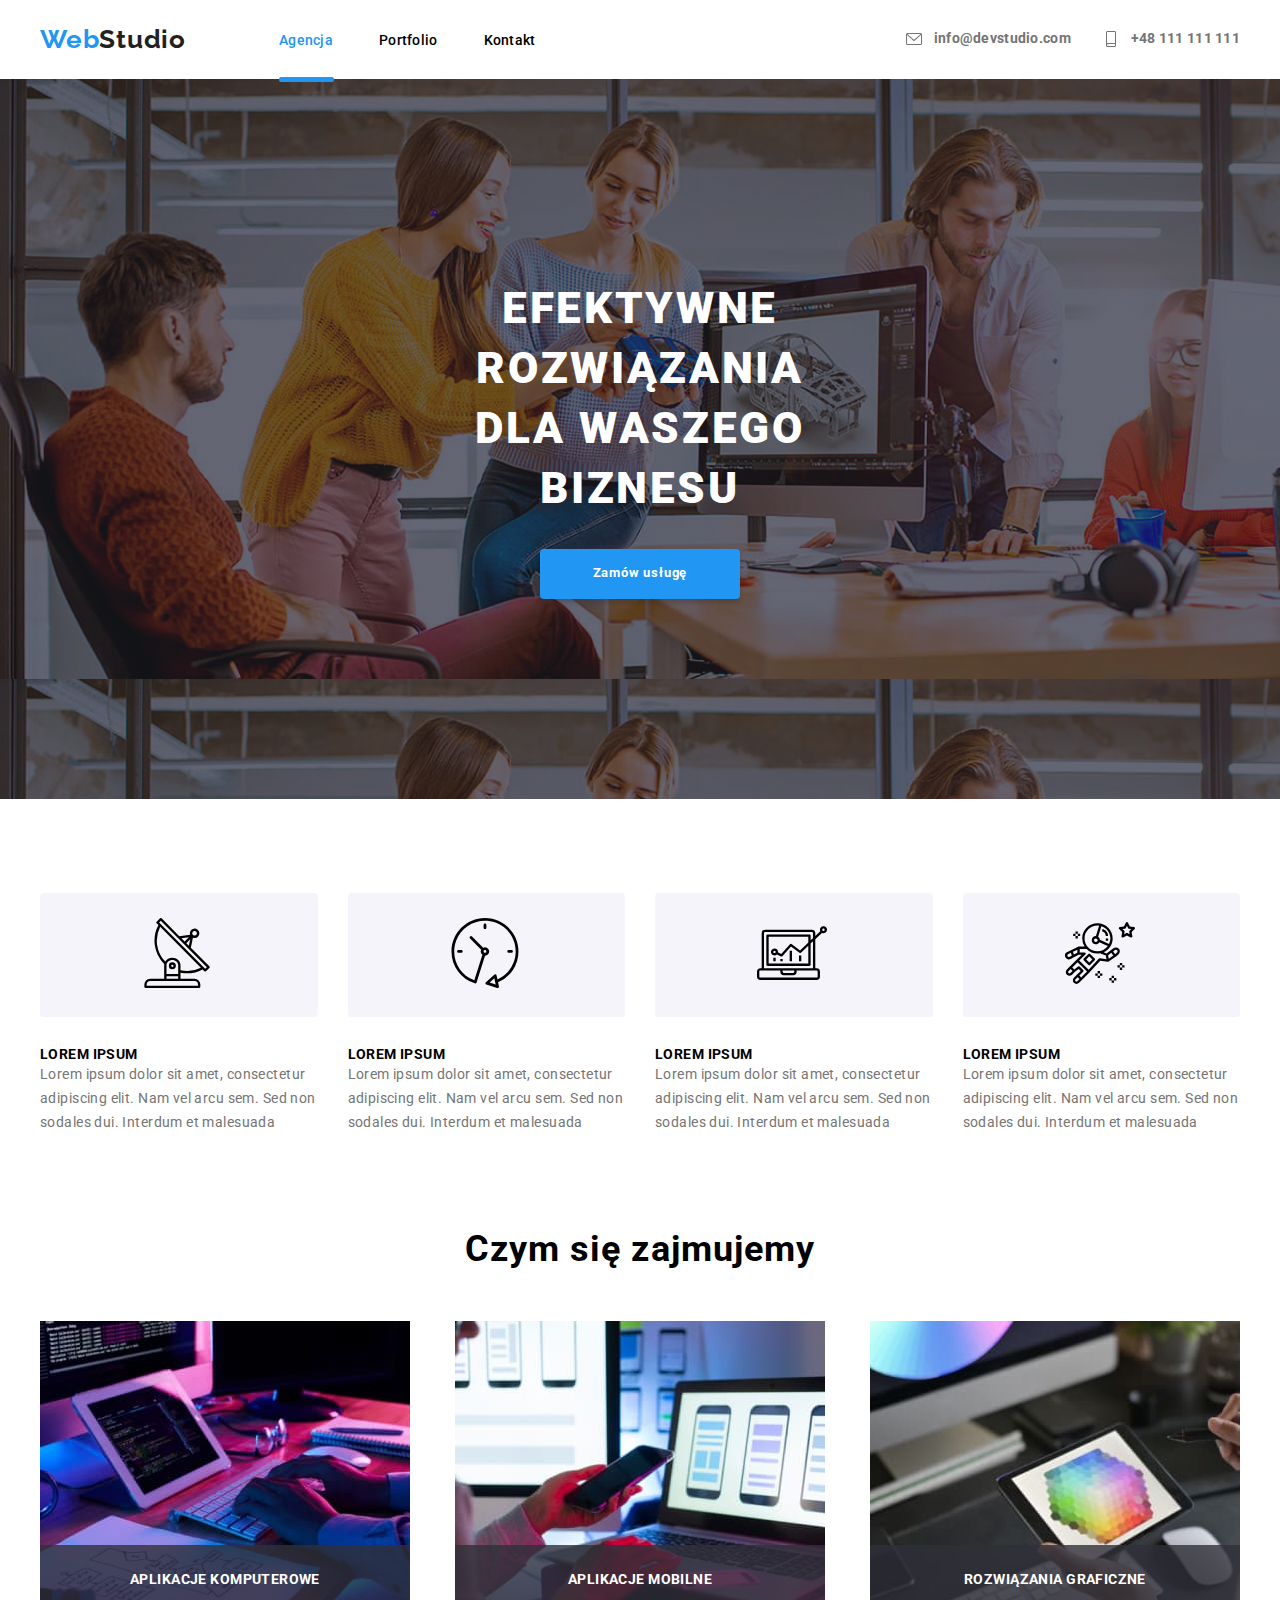
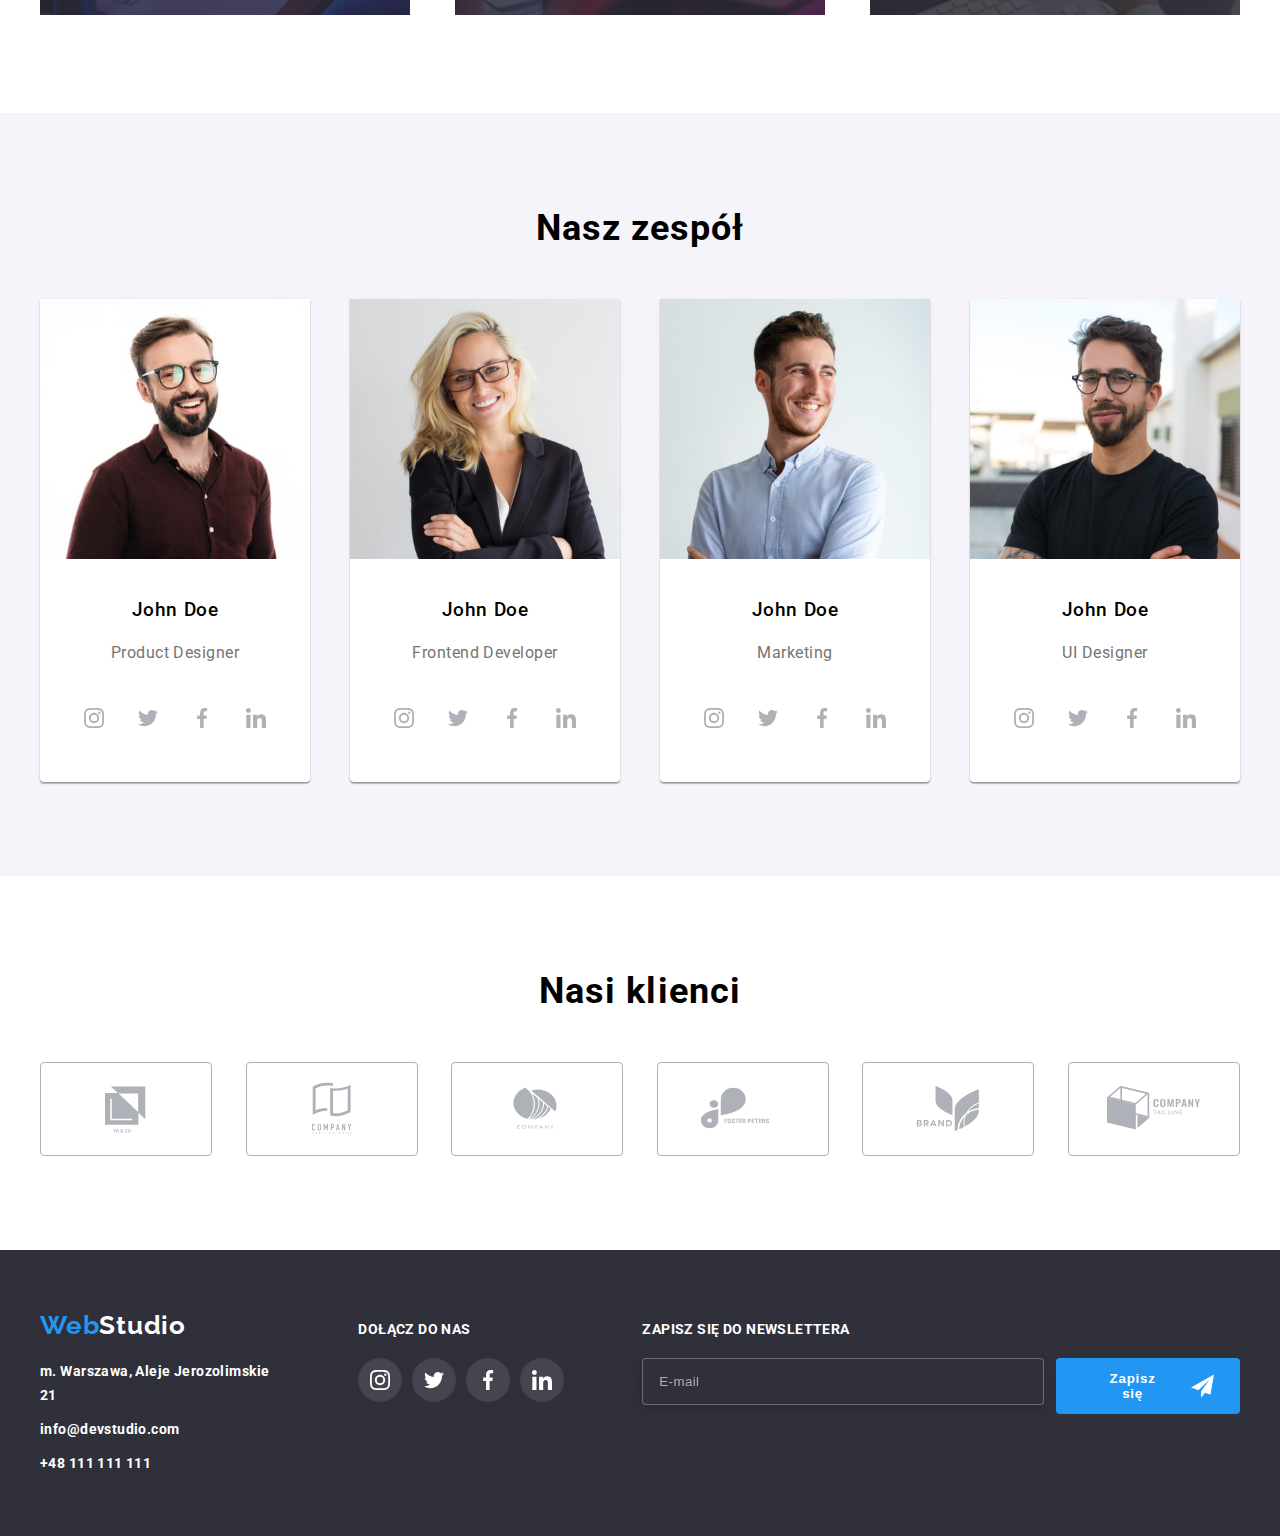
==== commit 8580b620: "edits" ====
--- a/index.html
+++ b/index.html
@@ -19,8 +19,8 @@
   </head>
   <body>
     <header class="container">
-      <div class="main-header-wrapper">
-        <div class="logo-nav-wrapper">
+      <div class="container__header">
+        <div class="logo__nav-wrapper">
           <div class="logo">
             <a href="" target="_blank"
               ><span class="logo__text logo__text--blue">Web</span
@@ -63,7 +63,7 @@
       </div>
     </header>
     <main>
-      <section class="main-container">
+      <section class="container__main-section">
         <div class="main-header">
           <h1 class="main-header__text">
             efektywne rozwiązania dla waszego biznesu
@@ -373,18 +373,18 @@
               ><span class="logo__text--white">Studio</span></a
             >
           </div>
-          <adress>
-            <div class="adress__format--footer">
+          <adress class="adress__footer">
+            <div class="adress__footer--text">
               <p>m. Warszawa, Aleje Jerozolimskie 21</p>
             </div>
 
-            <div class="email-wrapper">
-              <a class="adress__format--footer" href="mailto:info@devstudio.com"
+            <div>
+              <a class="adress__footer--text" href="mailto:info@devstudio.com"
                 >info@devstudio.com</a
               >
             </div>
             <div>
-              <a class="adress__format--footer" href="tel:+48111111111"
+              <a class="adress__footer--text" href="tel:+48111111111"
                 >+48 111 111 111</a
               >
             </div>
@@ -419,13 +419,14 @@
           <p class="newsletter__header">zapisz się do newslettera</p>
           <div class="newsletter">
             <form name="signup_form" autocomplete="on">
-              <fieldset>
+              <fieldset class="newsletter__box">
                 <label>
                   <input
                     type="email"
                     name="email"
                     placeholder="E-mail"
                     required
+                    class="newsletter__input"
                   />
                 </label>
                 <div>
@@ -453,93 +454,102 @@
           </svg>
         </button>
 
-        <div class="modal-wrapper">
-          <p class="modal-form-header">
+        <div class="modal__wrapper">
+          <p class="modal__form-header">
             Zostaw swoje dane w formularzu poniżej
           </p>
           <form>
-            <label for="user-name">
-              <p>Imię</p>
+            <label for="user-name" class="modal__text">
+              <p class="modal__text--desc">Imię</p>
             </label>
-            <div class="modal-form-box">
+            <div class="modal__formbox">
               <input
                 type="text"
                 name="name"
                 id="user-name"
                 minlength="2"
                 required
-              />
-              <svg width="18" height="18" class="modal-form-icons">
+                class="modal__formbox--input"
+              />
+              <svg width="18" height="18" class="modal__formbox--icons">
                 <use
                   href="./images/form-icons.svg#icon-person-black-18dp-1"
                 ></use>
               </svg>
             </div>
 
-            <label for="phone"> <p>Telefon</p> </label>
-            <div class="modal-form-box">
+            <label for="phone" class="modal__text">
+              <p class="modal__text--desc">Telefon</p>
+            </label>
+            <div class="modal__formbox">
               <input
                 type="tel"
                 name="phone"
                 minlength="7"
                 required
                 id="phone"
-              />
-              <svg width="18" height="18" class="modal-form-icons">
+                class="modal__formbox--input"
+              />
+              <svg width="18" height="18" class="modal__formbox--icons">
                 <use
                   href="./images/form-icons.svg#icon-phone-black-18dp-1"
                 ></use>
               </svg>
             </div>
 
-            <label for="email"> <p>E-mail</p> </label>
-            <div class="modal-form-box">
+            <label for="email" class="modal__text">
+              <p class="modal__text--desc">E-mail</p>
+            </label>
+            <div class="modal__formbox">
               <input
                 type="email"
                 name="email"
                 minlength="3"
                 required
                 id="email"
-              />
-              <svg width="18" height="18" class="modal-form-icons">
+                class="modal__formbox--input"
+              />
+              <svg width="18" height="18" class="modal__formbox--icons">
                 <use
                   href="./images/form-icons.svg#icon-email-black-18dp-1"
                 ></use>
               </svg>
             </div>
 
-            <label class="modal-form-box">
-              <p>Komentarz</p>
+            <label class="modal__formbox" class="modal__text">
+              <p class="modal__text--desc">Komentarz</p>
               <textarea
                 name="komentarz"
                 rows="7"
                 placeholder="Wprowadź tekst"
                 required
+                class="modal__formbox--textarea"
               ></textarea>
             </label>
 
-            <label class="modal-form-terms-wrapper">
+            <label class="modal__terms">
               <input
                 type="checkbox"
                 name="conditions"
                 value="conditions"
                 id="conditions"
                 required
+                class="modal__terms--input"
               />
               <svg width="11" height="8">
                 <use href="./images/icon-check.svg#icon-Vector"></use>
               </svg>
-              <p class="modal-form-terms">
+              <p class="modal__termstext">
                 Oświadczam iż akceptuję
-                <a href="" class="modal-form-terms-links">Regulamin</a> i
-                <a href="" class="modal-form-terms-links"
+                <a href="" class="modal__termstext--links">Regulamin</a> i
+                <a href="" class="modal__termstext--links"
                   >Politykę Prywatności.</a
                 >
               </p>
             </label>
 
             <div>
-              <button type="submit" class="modal-form-button">Wyślij</button>
+              <button type="submit" class="modal__button">Wyślij</button>
             </div>
           </form>
         </div>
--- a/css/main.min.css
+++ b/css/main.min.css
@@ -1,16 +1,3 @@
-.main-header-wrapper {
-  display: -webkit-box;
-  display: -ms-flexbox;
-  display: flex;
-  -webkit-box-orient: horizontal;
-  -webkit-box-direction: normal;
-      -ms-flex-direction: row;
-          flex-direction: row;
-  -webkit-box-pack: justify;
-      -ms-flex-pack: justify;
-          justify-content: space-between;
-}
-
 .nav {
   display: -webkit-box;
   display: -ms-flexbox;
@@ -56,7 +43,14 @@
   color: #2196f3;
 }
 
-.logo-nav-wrapper {
+.logo {
+  font-family: "Raleway";
+  font-size: 26px;
+  line-height: 1.17;
+  letter-spacing: 0.03em;
+  font-weight: 700;
+}
+.logo__nav-wrapper {
   display: -webkit-box;
   display: -ms-flexbox;
   display: flex;
@@ -73,14 +67,6 @@
   padding: 24px 0 25px;
   gap: 93px;
 }
-
-.logo {
-  font-family: "Raleway";
-  font-size: 26px;
-  line-height: 1.17;
-  letter-spacing: 0.03em;
-  font-weight: 700;
-}
 .logo__footer {
   margin-bottom: 20px;
 }
@@ -100,6 +86,29 @@
 .container {
   width: 1200px;
   margin: 0 auto;
+}
+.container__header {
+  display: -webkit-box;
+  display: -ms-flexbox;
+  display: flex;
+  -webkit-box-orient: horizontal;
+  -webkit-box-direction: normal;
+      -ms-flex-direction: row;
+          flex-direction: row;
+  -webkit-box-pack: justify;
+      -ms-flex-pack: justify;
+          justify-content: space-between;
+}
+.container__main-section {
+  padding-bottom: 94px;
+}
+.container__underline {
+  margin-bottom: 94px;
+}
+.container__underline::after {
+  border-bottom: 1px solid #ececec;
+  content: "";
+  display: block;
 }
 
 * {
@@ -113,10 +122,6 @@
   font-family: "Roboto", sans-serif;
   color: var(--standard-black);
   text-decoration: none;
-}
-
-.main-container {
-  padding-bottom: 94px;
 }
 
 .main-header {
@@ -362,11 +367,6 @@
   display: -ms-flexbox;
   display: flex;
 }
-
-.email-wrapper {
-  margin-bottom: 9px;
-}
-
 .footer__icons {
   display: -webkit-box;
   display: -ms-flexbox;
@@ -413,88 +413,6 @@
   background-color: #2196f3;
 }
 
-fieldset {
-  border: none;
-  display: -webkit-box;
-  display: -ms-flexbox;
-  display: flex;
-}
-
-.newsletter {
-  margin-left: 78px;
-}
-.newsletter__header {
-  font-family: Roboto;
-  font-size: 14px;
-  font-weight: 700;
-  line-height: 1.14;
-  letter-spacing: 0.03em;
-  text-align: left;
-  color: #ffffff;
-  text-transform: uppercase;
-  margin-left: 78px;
-  padding-top: 12px;
-  margin-bottom: 20px;
-}
-.newsletter__button {
-  background: #2196f3;
-  border: none;
-  cursor: pointer;
-  padding: 13px 26px 13px 42px;
-  border-radius: 4px;
-}
-.newsletter__button--text {
-  color: #ffffff;
-  font-weight: 700;
-  letter-spacing: 0.06em;
-}
-.newsletter__button--format {
-  display: -webkit-box;
-  display: -ms-flexbox;
-  display: flex;
-  -webkit-box-align: center;
-      -ms-flex-align: center;
-          align-items: center;
-  gap: 24px;
-}
-.newsletter input {
-  width: 384px;
-  border: 1px solid rgba(255, 255, 255, 0.3);
-  -webkit-filter: drop-shadow(0px 4px 4px rgba(0, 0, 0, 0.15));
-          filter: drop-shadow(0px 4px 4px rgba(0, 0, 0, 0.15));
-  border-radius: 4px;
-  background: #2f303a;
-  padding-top: 15px;
-  padding-left: 16px;
-  padding-bottom: 15px;
-  margin-right: 12px;
-}
-.newsletter input::-webkit-input-placeholder {
-  line-height: 1.25;
-  letter-spacing: 0.03em;
-  color: rgba(255, 255, 255, 0.6);
-}
-.newsletter input::-moz-placeholder {
-  line-height: 1.25;
-  letter-spacing: 0.03em;
-  color: rgba(255, 255, 255, 0.6);
-}
-.newsletter input:-ms-input-placeholder {
-  line-height: 1.25;
-  letter-spacing: 0.03em;
-  color: rgba(255, 255, 255, 0.6);
-}
-.newsletter input::-ms-input-placeholder {
-  line-height: 1.25;
-  letter-spacing: 0.03em;
-  color: rgba(255, 255, 255, 0.6);
-}
-.newsletter input::placeholder {
-  line-height: 1.25;
-  letter-spacing: 0.03em;
-  color: rgba(255, 255, 255, 0.6);
-}
-
 .adress {
   display: -webkit-box;
   display: -ms-flexbox;
@@ -505,6 +423,35 @@
   gap: 30px;
   padding: 24px 0 25px;
 }
+.adress__footer {
+  display: -webkit-box;
+  display: -ms-flexbox;
+  display: flex;
+  gap: 10px;
+  -webkit-box-orient: vertical;
+  -webkit-box-direction: normal;
+      -ms-flex-direction: column;
+          flex-direction: column;
+}
+.adress__footer--text {
+  font-size: 14px;
+  font-weight: 700;
+  line-height: 1.14;
+  letter-spacing: 0.02em;
+  color: #ffffff;
+  line-height: 1.71;
+  letter-spacing: 0.03em;
+  -webkit-transition-property: color;
+  transition-property: color;
+  -webkit-transition-duration: 250ms;
+          transition-duration: 250ms;
+  -webkit-transition-timing-function: cubic-bezier(0.4, 0, 0.2, 1);
+          transition-timing-function: cubic-bezier(0.4, 0, 0.2, 1);
+}
+.adress__footer--text:hover, .adress__footer--text:focus {
+  cursor: pointer;
+  color: #2196f3;
+}
 .adress__format {
   font-size: 14px;
   font-weight: 700;
@@ -526,38 +473,9 @@
   cursor: pointer;
   color: #2196f3;
 }
-.adress__format--footer {
-  font-size: 14px;
-  font-weight: 700;
-  line-height: 1.14;
-  letter-spacing: 0.02em;
-  color: #ffffff;
-  line-height: 1.71;
-  letter-spacing: 0.03em;
-  margin-bottom: 9px;
-  -webkit-transition-property: color;
-  transition-property: color;
-  -webkit-transition-duration: 250ms;
-          transition-duration: 250ms;
-  -webkit-transition-timing-function: cubic-bezier(0.4, 0, 0.2, 1);
-          transition-timing-function: cubic-bezier(0.4, 0, 0.2, 1);
-}
-.adress__format--footer:hover, .adress__format--footer:focus {
-  cursor: pointer;
-  color: #2196f3;
-}
 .adress__icon {
   fill: currentColor;
   margin-right: 10px;
-}
-
-.site-nav {
-  margin-bottom: 94px;
-}
-.site-nav::after {
-  border-bottom: 1px solid #ececec;
-  content: "";
-  display: block;
 }
 
 .portfolio {
@@ -596,6 +514,11 @@
 .portfolio__image {
   position: relative;
   overflow: hidden;
+}
+.portfolio__image:hover .portfolio__overlay {
+  -webkit-transform: translateY(0);
+          transform: translateY(0);
+  cursor: pointer;
 }
 .portfolio__overlay {
   position: absolute;
@@ -670,8 +593,338 @@
   background-color: #2196f3;
 }
 
-.portfolio__image:hover .portfolio__overlay {
+.newsletter {
+  margin-left: 78px;
+}
+.newsletter__box {
+  border: none;
+  display: -webkit-box;
+  display: -ms-flexbox;
+  display: flex;
+}
+.newsletter__header {
+  font-family: Roboto;
+  font-size: 14px;
+  font-weight: 700;
+  line-height: 1.14;
+  letter-spacing: 0.03em;
+  text-align: left;
+  color: #ffffff;
+  text-transform: uppercase;
+  margin-left: 78px;
+  padding-top: 12px;
+  margin-bottom: 20px;
+}
+.newsletter__button {
+  background: #2196f3;
+  border: none;
+  cursor: pointer;
+  padding: 13px 26px 13px 42px;
+  border-radius: 4px;
+}
+.newsletter__button--text {
+  color: #ffffff;
+  font-weight: 700;
+  letter-spacing: 0.06em;
+}
+.newsletter__button--format {
+  display: -webkit-box;
+  display: -ms-flexbox;
+  display: flex;
+  -webkit-box-align: center;
+      -ms-flex-align: center;
+          align-items: center;
+  gap: 24px;
+}
+.newsletter__input {
+  width: 384px;
+  border: 1px solid rgba(255, 255, 255, 0.3);
+  -webkit-filter: drop-shadow(0px 4px 4px rgba(0, 0, 0, 0.15));
+          filter: drop-shadow(0px 4px 4px rgba(0, 0, 0, 0.15));
+  border-radius: 4px;
+  background: #2f303a;
+  padding-top: 15px;
+  padding-left: 16px;
+  padding-bottom: 15px;
+  margin-right: 12px;
+}
+.newsletter__input::-webkit-input-placeholder {
+  line-height: 1.25;
+  letter-spacing: 0.03em;
+  color: rgba(255, 255, 255, 0.6);
+}
+.newsletter__input::-moz-placeholder {
+  line-height: 1.25;
+  letter-spacing: 0.03em;
+  color: rgba(255, 255, 255, 0.6);
+}
+.newsletter__input:-ms-input-placeholder {
+  line-height: 1.25;
+  letter-spacing: 0.03em;
+  color: rgba(255, 255, 255, 0.6);
+}
+.newsletter__input::-ms-input-placeholder {
+  line-height: 1.25;
+  letter-spacing: 0.03em;
+  color: rgba(255, 255, 255, 0.6);
+}
+.newsletter__input::placeholder {
+  line-height: 1.25;
+  letter-spacing: 0.03em;
+  color: rgba(255, 255, 255, 0.6);
+}
+
+.is-hidden {
+  pointer-events: none;
+  visibility: hidden;
+  opacity: 0;
+  -webkit-transition: visibility 550ms cubic-bezier(0.4, 0, 0.2, 1), opacity 550ms cubic-bezier(0.4, 0, 0.2, 1);
+  transition: visibility 550ms cubic-bezier(0.4, 0, 0.2, 1), opacity 550ms cubic-bezier(0.4, 0, 0.2, 1);
+}
+
+.backdrop {
+  position: fixed;
+  display: -webkit-box;
+  display: -ms-flexbox;
+  display: flex;
+  -webkit-box-align: center;
+      -ms-flex-align: center;
+          align-items: center;
+  -webkit-box-pack: center;
+      -ms-flex-pack: center;
+          justify-content: center;
+  left: 0;
+  top: 0;
+  width: 100%;
+  height: 100%;
+  background-color: rgba(0, 0, 0, 0.2);
+}
+
+.close-btn {
+  position: absolute;
+  top: 8px;
+  right: 8px;
+  width: 30px;
+  height: 30px;
+  background-color: #ffffff;
+  border: 1px solid rgba(0, 0, 0, 0.1);
+  border-radius: 50px;
+  cursor: pointer;
+}
+
+.is-hidden .modal {
+  -webkit-transform: translateY(-150%);
+          transform: translateY(-150%);
+}
+
+.modal {
+  position: relative;
+  -webkit-box-shadow: 0px 1px 3px rgba(0, 0, 0, 0.12), 0px 1px 1px rgba(0, 0, 0, 0.14), 0px 2px 1px rgba(0, 0, 0, 0.2);
+          box-shadow: 0px 1px 3px rgba(0, 0, 0, 0.12), 0px 1px 1px rgba(0, 0, 0, 0.14), 0px 2px 1px rgba(0, 0, 0, 0.2);
+  border-radius: 4px;
   -webkit-transform: translateY(0);
           transform: translateY(0);
+  width: 528px;
+  min-height: 581px;
+  background-color: #ffffff;
+  -webkit-transition: -webkit-transform 500ms cubic-bezier(0.4, 0, 0.2, 1);
+  transition: -webkit-transform 500ms cubic-bezier(0.4, 0, 0.2, 1);
+  transition: transform 500ms cubic-bezier(0.4, 0, 0.2, 1);
+  transition: transform 500ms cubic-bezier(0.4, 0, 0.2, 1), -webkit-transform 500ms cubic-bezier(0.4, 0, 0.2, 1);
+}
+.modal__wrapper {
+  padding: 40px 40px 20px 40px;
+}
+.modal__form-header {
+  font-size: 20px;
+  font-weight: 700;
+  line-height: 1.15;
+  letter-spacing: 0.03em;
+  text-align: center;
+  margin-bottom: 12px;
+}
+.modal__formbox {
+  margin-bottom: 10px;
+  position: relative;
+}
+.modal__formbox--input {
+  border: 1px solid rgba(33, 33, 33, 0.2);
+  border-radius: 4px;
+  width: 100%;
+  height: 40px;
+  padding-top: 12px;
+  padding-bottom: 12px;
+  padding-left: 42px;
+  outline: none;
+  -webkit-transition-property: border;
+  transition-property: border;
+  -webkit-transition-duration: 250ms;
+          transition-duration: 250ms;
+  -webkit-transition-timing-function: cubic-bezier(0.4, 0, 0.2, 1);
+          transition-timing-function: cubic-bezier(0.4, 0, 0.2, 1);
+}
+.modal__formbox--input:hover, .modal__formbox--input:focus {
+  border: 1px solid #2196f3;
+}
+.modal__formbox--textarea {
+  border: 1px solid rgba(33, 33, 33, 0.2);
+  border-radius: 4px;
+  resize: none;
+  width: 100%;
+  padding: 12px 16px;
+  font-size: 18px;
+  line-height: 1.17;
+  letter-spacing: 0.01em;
+  text-align: left;
+  outline: none;
+  -webkit-transition-property: border;
+  transition-property: border;
+  -webkit-transition-duration: 250ms;
+          transition-duration: 250ms;
+  -webkit-transition-timing-function: cubic-bezier(0.4, 0, 0.2, 1);
+          transition-timing-function: cubic-bezier(0.4, 0, 0.2, 1);
+}
+.modal__formbox--textarea:hover, .modal__formbox--textarea:focus {
+  border: 1px solid #2196f3;
+}
+.modal__formbox--icons {
+  position: absolute;
+  left: 12px;
+  top: 11px;
+  -webkit-transition-property: fill;
+  transition-property: fill;
+  -webkit-transition-duration: 250ms;
+          transition-duration: 250ms;
+  -webkit-transition-timing-function: cubic-bezier(0.4, 0, 0.2, 1);
+          transition-timing-function: cubic-bezier(0.4, 0, 0.2, 1);
+}
+.modal__formbox--icons:hover, .modal__formbox--icons:focus {
+  fill: #2196f3;
+}
+.modal__text {
+  display: -webkit-box;
+  display: -ms-flexbox;
+  display: flex;
+  -webkit-box-orient: vertical;
+  -webkit-box-direction: normal;
+      -ms-flex-direction: column;
+          flex-direction: column;
+}
+.modal__text--desc {
+  color: #757575;
+  font-size: 12px;
+  line-height: 1.17;
+  letter-spacing: 0.01em;
+  text-align: left;
+  margin-bottom: 4px;
+}
+.modal__button {
+  width: 200px;
+  height: 50px;
+  background: #2196f3;
+  -webkit-box-shadow: 0px 4px 4px rgba(0, 0, 0, 0.15);
+          box-shadow: 0px 4px 4px rgba(0, 0, 0, 0.15);
+  border-radius: 4px;
+  border: none;
+  color: #ffffff;
+  display: -webkit-box;
+  display: -ms-flexbox;
+  display: flex;
+  -webkit-box-pack: center;
+      -ms-flex-pack: center;
+          justify-content: center;
+  -webkit-box-align: center;
+      -ms-flex-align: center;
+          align-items: center;
   cursor: pointer;
+  margin-left: 25%;
+  margin-top: 30px;
+  margin-bottom: 20px;
+  font-weight: 700;
+  line-height: 1.875;
+  letter-spacing: 0.06em;
+  text-align: center;
+}
+.modal__terms {
+  position: relative;
+  display: -webkit-box;
+  display: -ms-flexbox;
+  display: flex;
+  -webkit-box-orient: horizontal;
+  -webkit-box-direction: normal;
+      -ms-flex-direction: row;
+          flex-direction: row;
+  -webkit-box-align: center;
+      -ms-flex-align: center;
+          align-items: center;
+  -webkit-box-pack: center;
+      -ms-flex-pack: center;
+          justify-content: center;
+}
+.modal__terms--input {
+  background: #fff;
+  -webkit-appearance: none;
+     -moz-appearance: none;
+          appearance: none;
+  border: 1px solid #212121;
+  width: 16px;
+  height: 15px;
+  border-radius: 2px;
+  margin-right: 8px;
+  margin-bottom: 5px;
+}
+.modal__termstext {
+  font-size: 14px;
+  line-height: 1.71;
+  letter-spacing: 0.03em;
+  text-align: left;
+  color: #757575;
+}
+.modal__termstext--links {
+  text-decoration: underline;
+  color: #2196f3;
+}
+
+.modal__formbox--input + .modal__formbox--icons {
+  -webkit-transition-property: fill;
+  transition-property: fill;
+  -webkit-transition-duration: 250ms;
+          transition-duration: 250ms;
+  -webkit-transition-timing-function: cubic-bezier(0.4, 0, 0.2, 1);
+          transition-timing-function: cubic-bezier(0.4, 0, 0.2, 1);
+}
+
+.modal__formbox--input:hover + .modal__formbox--icons {
+  fill: #2196f3;
+}
+
+.modal__terms input[type=checkbox]::before {
+  content: "";
+  width: 16px;
+  height: 15px;
+  background-color: #2196f3;
+  border-radius: 2px;
+  display: block;
+  position: absolute;
+  left: 15px;
+  top: 4px;
+  opacity: 0;
+}
+
+.modal__terms svg {
+  position: absolute;
+  top: 40%;
+  left: 17px;
+  -webkit-transform: translateY(-50%);
+          transform: translateY(-50%);
+  opacity: 0;
+}
+
+.modal__terms--input[type=checkbox]:checked + svg {
+  opacity: 1;
+  fill: #ffffff;
+}
+
+.modal__terms--input[type=checkbox]:checked::before {
+  opacity: 1;
 }/*# sourceMappingURL=main.min.css.map */